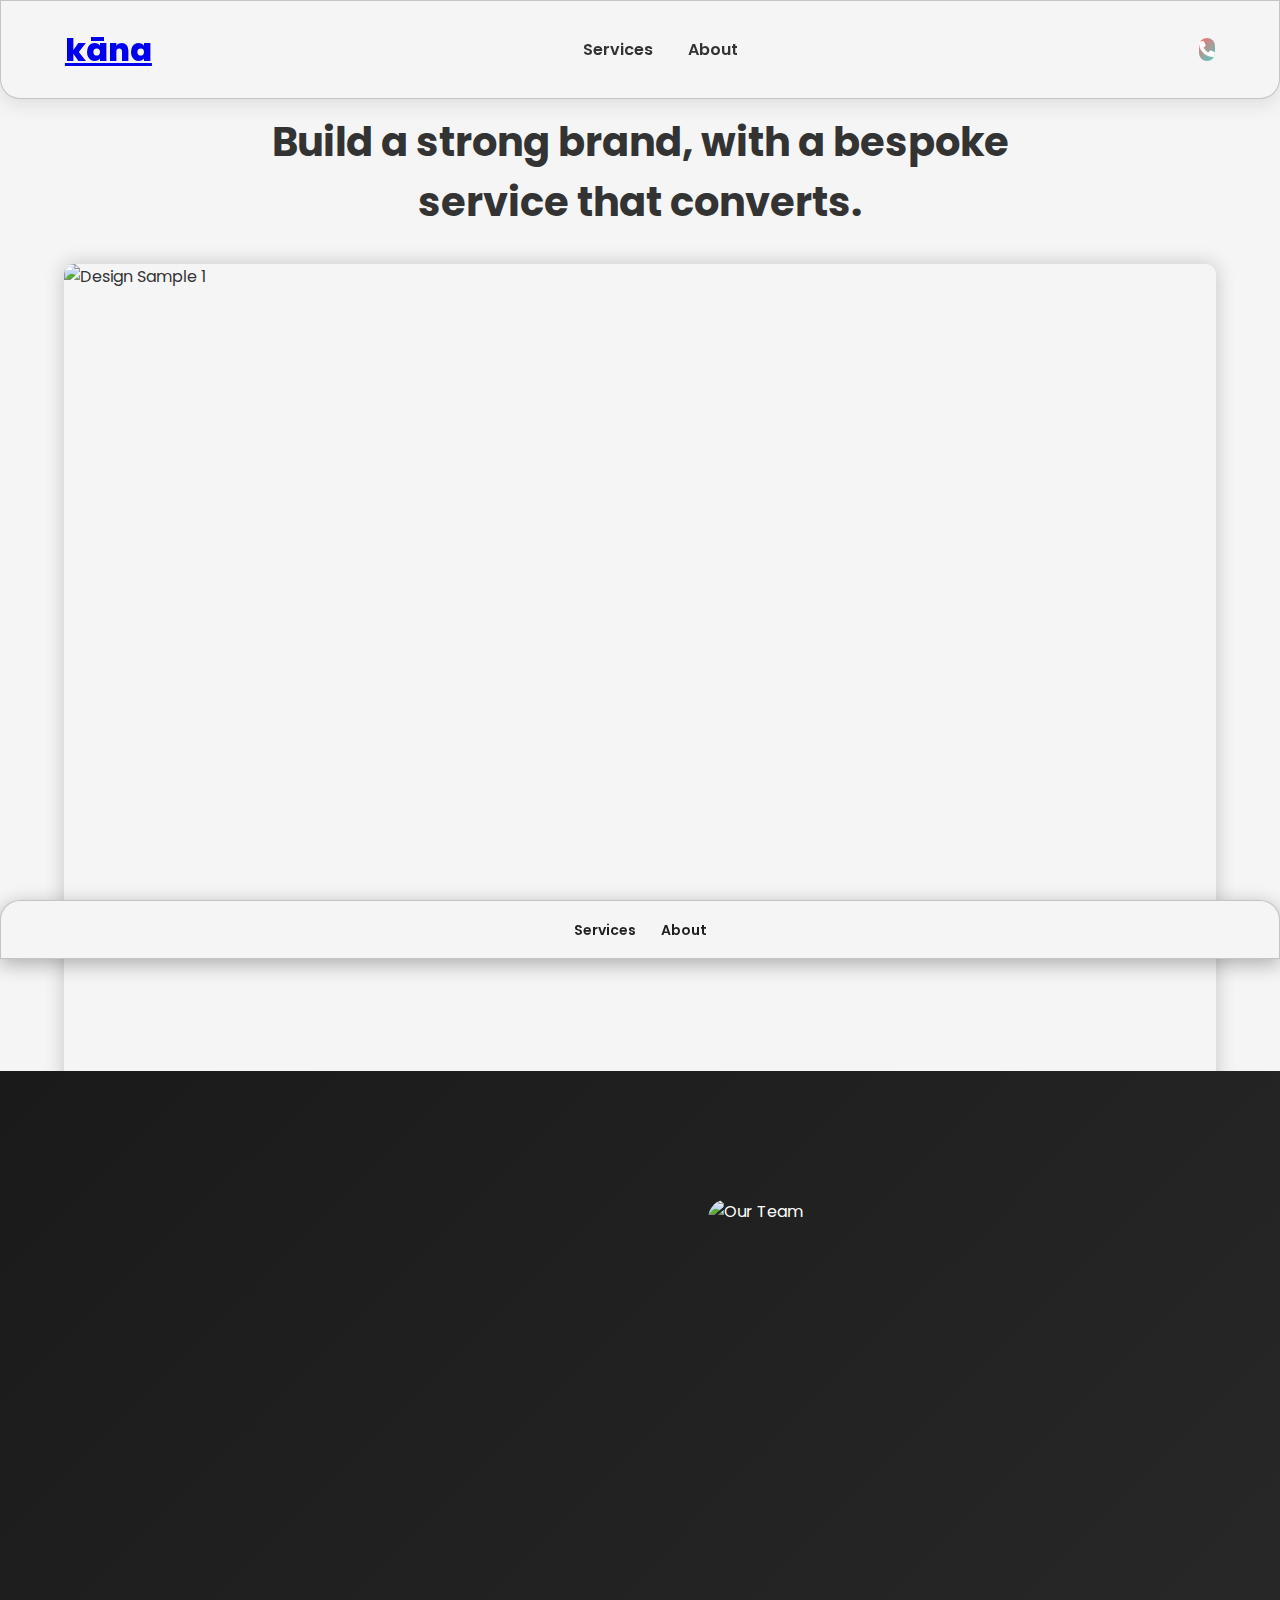
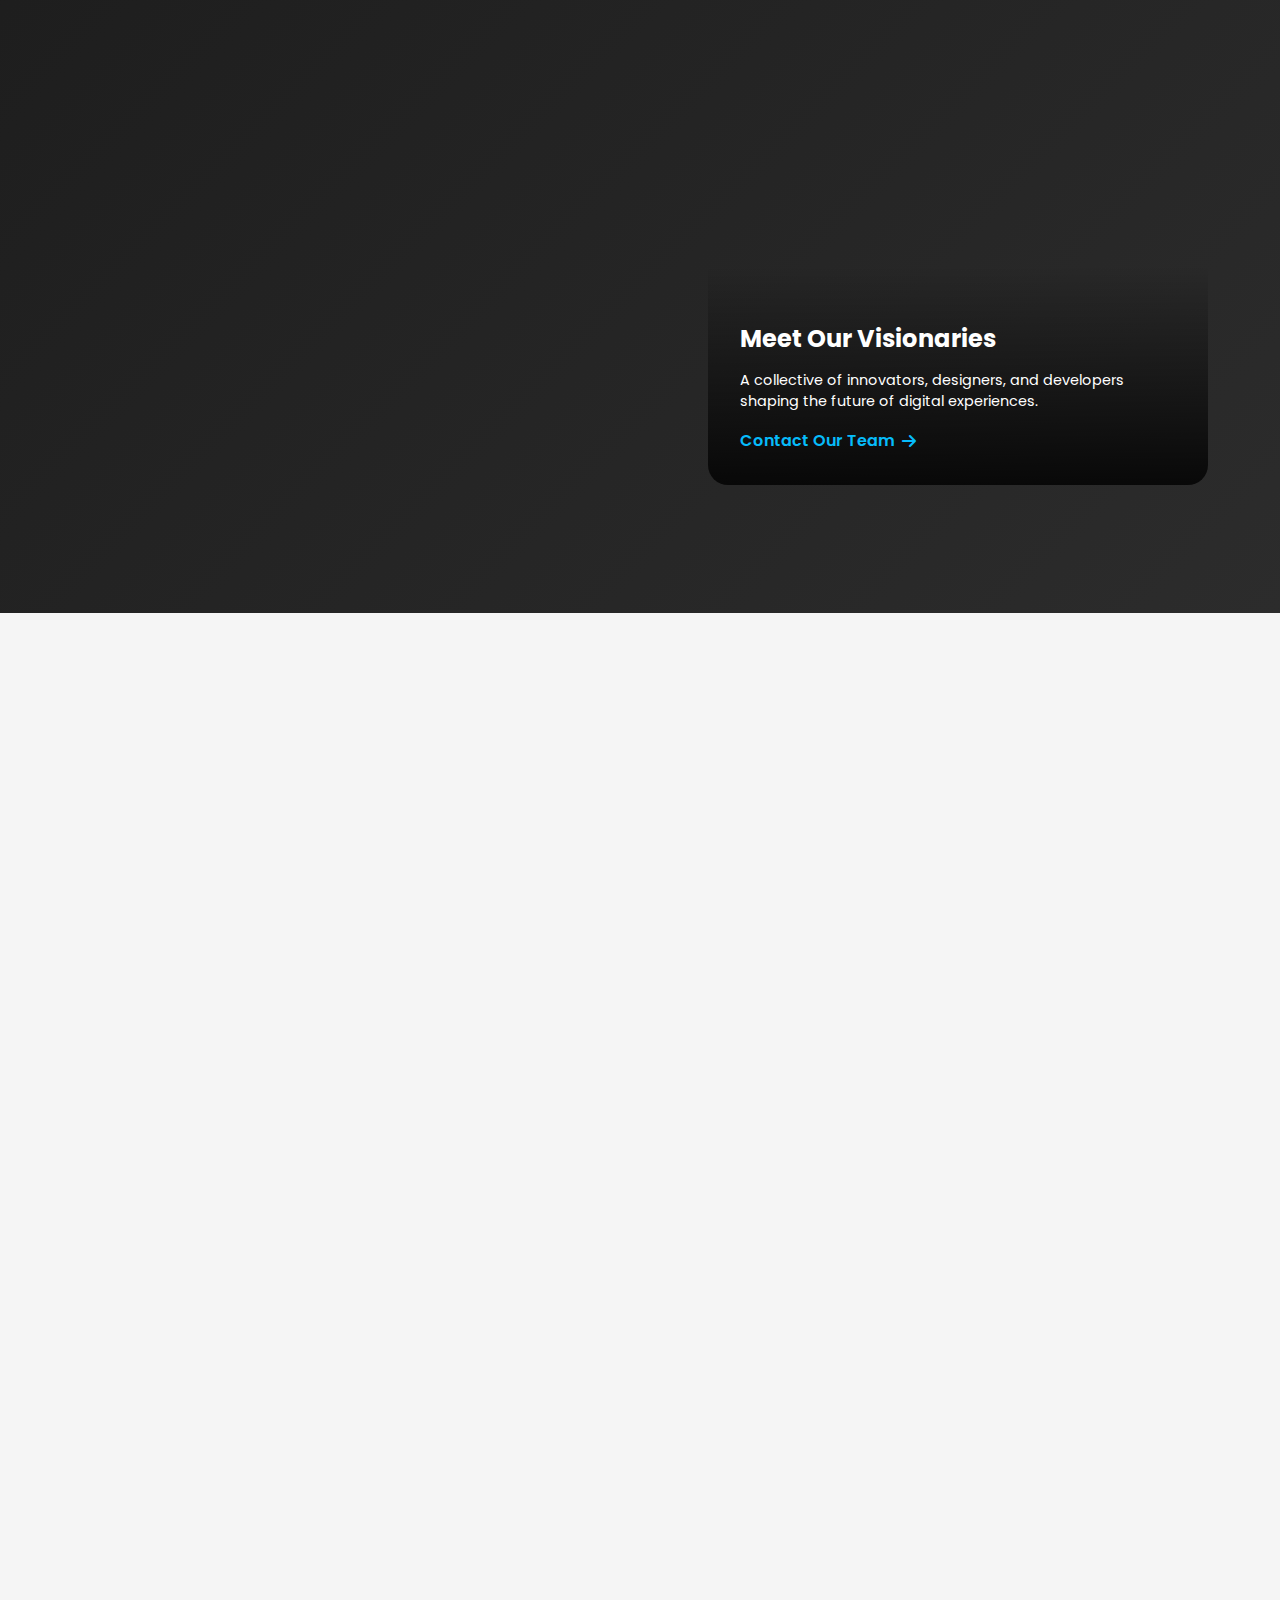
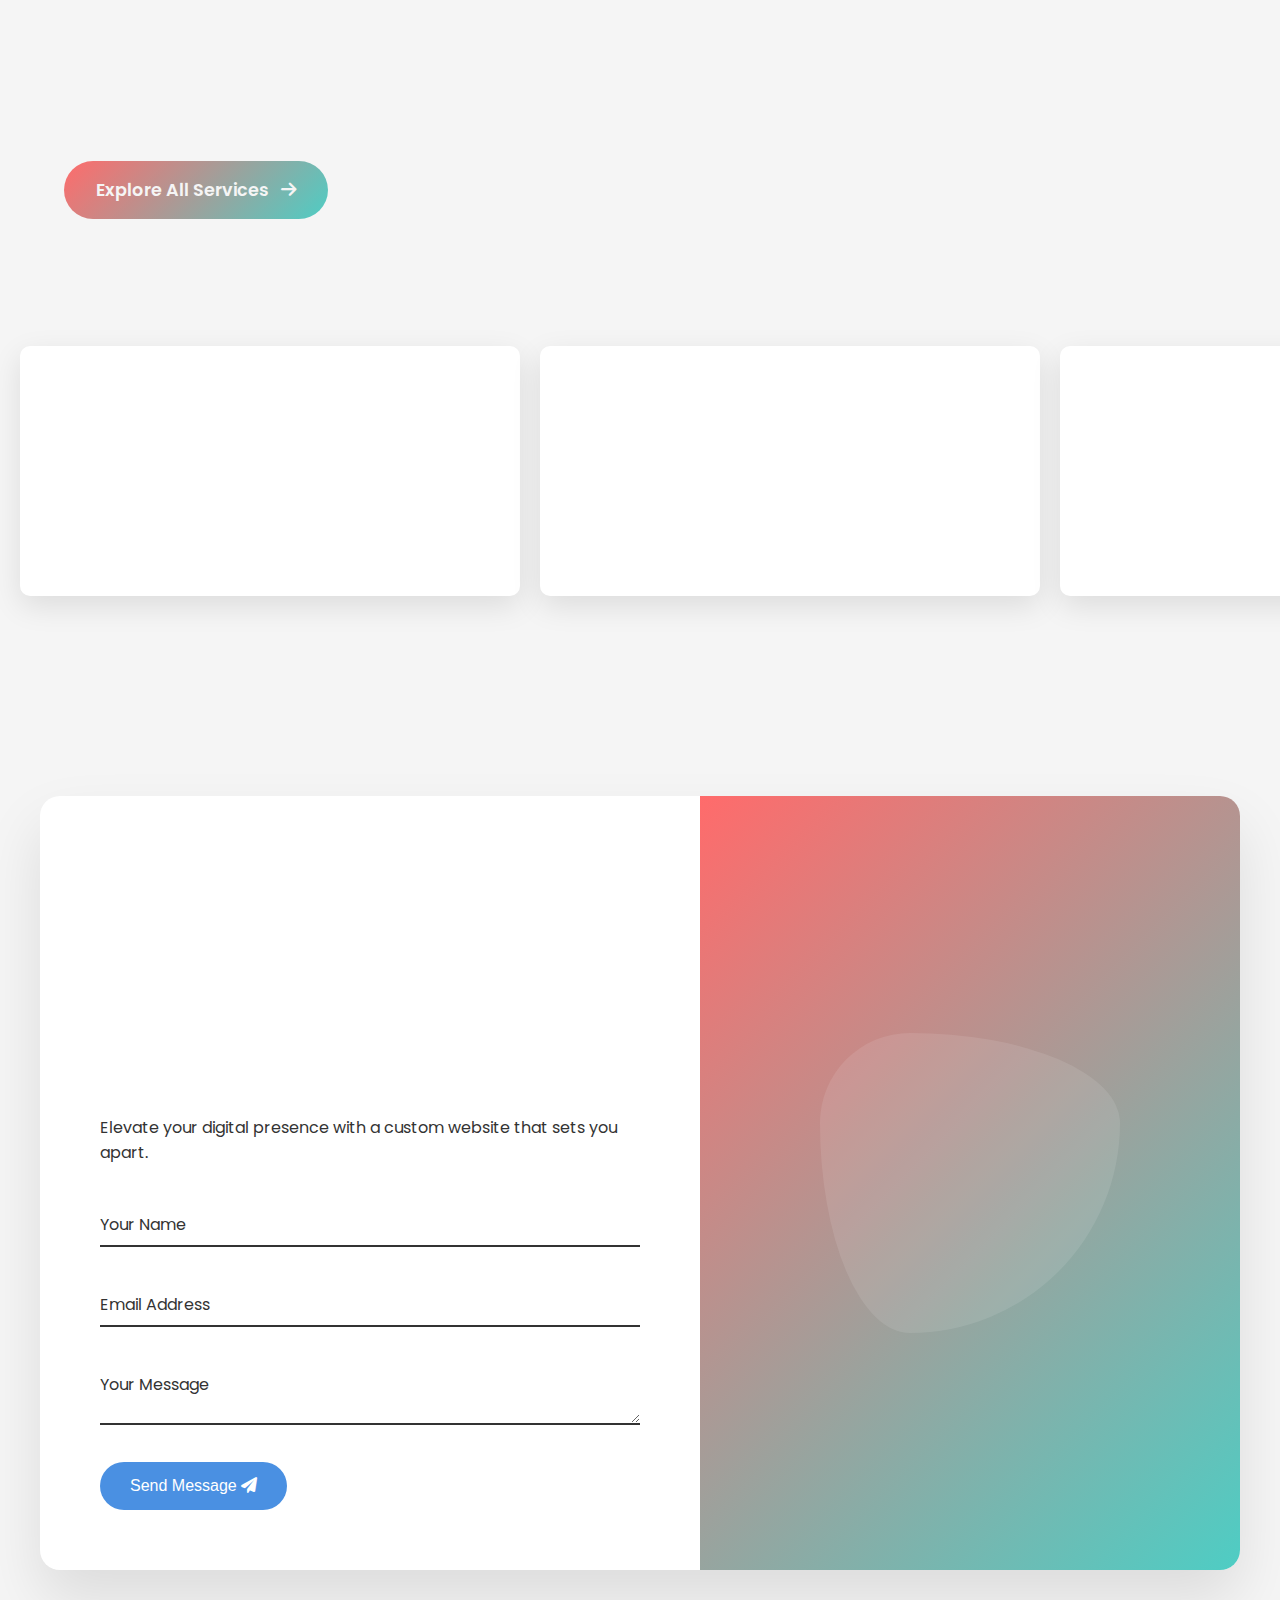
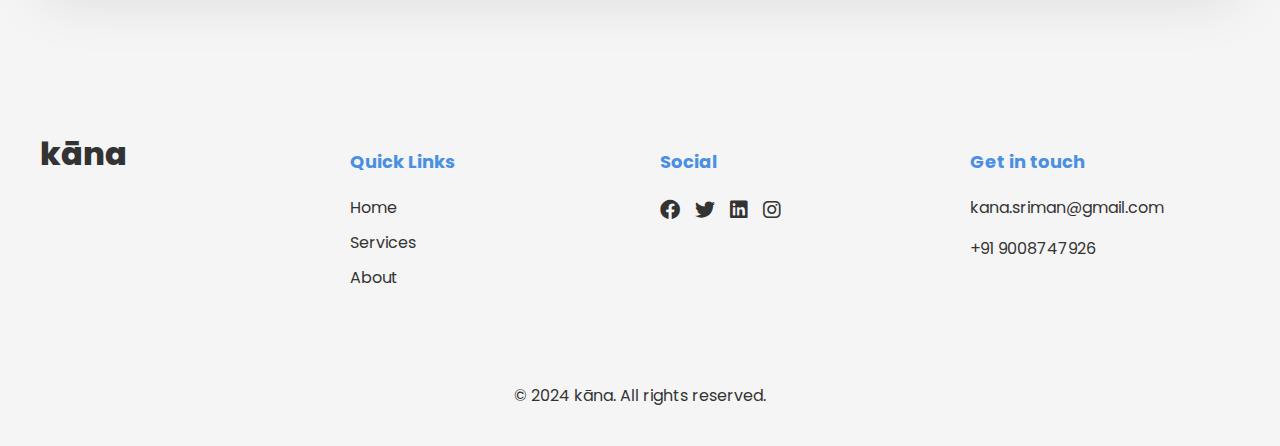
==== kana.html @ 32163d20 "commit-12" ====
<!DOCTYPE html>
<html lang="en">
<head>
    <meta charset="UTF-8">
    <meta name="viewport" content="width=device-width, initial-scale=1.0">
    <title>kāna - Elevate Your Digital Presence</title>
 
    <link rel="stylesheet" href="styles.css">
    <link rel="stylesheet" href="https://cdnjs.cloudflare.com/ajax/libs/font-awesome/6.0.0-beta3/css/all.min.css">
    <script src="https://unpkg.com/scrollreveal"></script>
    <script src="https://cdnjs.cloudflare.com/ajax/libs/gsap/3.9.1/gsap.min.js"></script>
    <script src="https://ajax.googleapis.com/ajax/libs/jquery/3.7.1/jquery.min.js"></script>
    
</head>
<body>
    <div class="mob-menu">
        <ul class="mob-nav-links">
            <li><a href="all-services.html">Services</a></li>
            <li><a href="#about">About</a></li>
        </ul>
    </div>
    <header class="header">
        <nav class="navbar">
            <div class="logo"><a href="kana.html">kāna</a></div>
            
            <ul class="nav-links">
                <li><a href="all-services.html">Services</a></li>
                <li><a href="#about">About</a></li>
            </ul>
            <div class="but-container">  
                <a href="#footer" class="cta">
                    <i class="fas fa-phone"></i>
                </a>
            </div>
            <div class="hamburger-menu">
                <div class="bar"></div>
                <div class="bar"></div>
                <div class="bar"></div>
            </div>
        </nav>
    </header>
    <main class="container">
        <h1>Build a strong brand, with a bespoke service that converts.</h1>
        
        <div class="content-wrapper">
            <div class="left-container">
                <div class="carousel">
                    <img src="images/caro (1).webp" alt="Design Sample 1" class="active">
                    <img src="images/caro (2).webp" alt="Design Sample 2">
                    <img src="images/caro (3).webp" alt="Design Sample 2">
                    <img src="images/caro (4).webp" alt="Design Sample 2">
                </div>
            </div>
        </div>
    </main>
    <section id="about" class="about-section">
        <div class="about-container">
            <div class="about-content">
                <h2 class="section-title">Our Vision</h2>
                <p class="about-description">At kāna, we're not just building products; we're crafting digital experiences that redefine industry standards. Our team of visionaries and tech enthusiasts is dedicated to pushing the boundaries of what's possible in the digital realm.</p>
                <div class="process-container">
                    <div class="process-item" data-step="01">
                        <div class="process-icon">
                            <i class="fas fa-lightbulb"></i>
                        </div>
                        <h3>Ideation</h3>
                        <p>Transforming concepts into groundbreaking digital solutions.</p>
                    </div>
                    <div class="process-item" data-step="02">
                        <div class="process-icon">
                            <i class="fas fa-pencil-ruler"></i>
                        </div>
                        <h3>Design</h3>
                        <p>Crafting intuitive and visually stunning user experiences.</p>
                    </div>
                    <div class="process-item" data-step="03">
                        <div class="process-icon">
                            <i class="fas fa-code"></i>
                        </div>
                        <h3>Development</h3>
                        <p>Building robust and scalable digital platforms.</p>
                    </div>
                    <div class="process-item" data-step="04">
                        <div class="process-icon">
                            <i class="fas fa-rocket"></i>
                        </div>
                        <h3>Launch</h3>
                        <p>Deploying and optimizing for maximum impact.</p>
                    </div>
                </div>
            </div>
            <div class="team-showcase">
                <div class="team-image">
                    <img src="images/team.webp" alt="Our Team">
                </div>
                <div class="team-overlay">
                    <h3>Meet Our Visionaries</h3>
                    <p>A collective of innovators, designers, and developers shaping the future of digital experiences.</p>
                    <a href="#footer" class="team-link">Contact Our Team <i class="fas fa-arrow-right"></i></a>
                </div>
            </div>
        </div>
    </section>
    <section id="services" class="services-section">
        <div class="services-container">
            <h2 class="section-title">Our Expertise</h2>
            <p class="section-description">Elevating digital experiences through innovative solutions</p>
            <div class="services-grid">
                <div class="service-card" data-service="web">
                    <div class="service-content">
                        <div class="service-icon">
                            <i class="fas fa-code"></i>
                        </div>
                        <h3>Web Apps</h3>
                        <p class="service-description">Crafting bespoke websites that captivate and convert.</p>
                    </div>
                    <div class="service-hover">
                        <p>Responsive designs. Modern frameworks. Optimized performance.</p>
                    </div>
                </div>
                <div class="service-card" data-service="mobile">
                    <div class="service-content">
                        <div class="service-icon">
                            <i class="fas fa-mobile-alt"></i>
                        </div>
                        <h3>Mobile Apps</h3>
                        <p class="service-description">Intuitive apps for iOS and Android platforms.</p>
                    </div>
                    <div class="service-hover">
                        <p>Native and cross-platform solutions. Seamless UX. High performance.</p>
                    </div>
                </div>
                <div class="service-card" data-service="uiux">
                    <div class="service-content">
                        <div class="service-icon">
                            <i class="fas fa-paint-brush"></i>
                        </div>
                        <h3>UI/UX Design</h3>
                        <p class="service-description">Creating engaging and user-centric designs.</p>
                    </div>
                    <div class="service-hover">
                        <p>User research. Wireframing. Prototyping. Usability testing.</p>
                    </div>
                </div>
                <div class="service-card" data-service="seo">
                    <div class="service-content">
                        <div class="service-icon">
                            <i class="fas fa-search"></i>
                        </div>
                        <h3>SEO Optimization</h3>
                        <p class="service-description">Boosting visibility, networking and organic traffic.</p>
                    </div>
                    <div class="service-hover">
                        <p>Keyword research. On-page SEO. Link building. Analytics.</p>
                    </div>
                </div>
                <div class="service-card" data-service="chatbot">
                    <div class="service-content">
                        <div class="service-icon">
                            <i class="fas fa-robot"></i>
                        </div>
                        <h3>AI Chatbots</h3>
                        <p class="service-description">Enhance customer engagement with intelligent chatbots.</p>
                    </div>
                    <div class="service-hover">
                        <p>24/7 support. Personalized interactions. Seamless integration.</p>
                    </div>
                </div>
                <div class="service-card" data-service="saas">
                    <div class="service-content">
                        <div class="service-icon">
                            <i class="fas fa-cloud"></i>
                        </div>
                        <h3>Comprehensive SaaS</h3>
                        <p class="service-description">Streamline operations with our all-in-one SaaS platform.</p>
                    </div>
                    <div class="service-hover">
                        <p>Scalable infrastructure. Real-time analytics. Seamless integrations.</p>
                    </div>
                </div>
            </div>
            <a href="all-services.html" class="view-all-button">
                Explore All Services
                <span class="button-icon"><i class="fas fa-arrow-right"></i></span>
            </a>
        </div>
    </section>
    <section id="testimonials" class="testimonials-section">
        <div class="testimonial-carousel">
            <div class="testimonial-item" style="background-image: url(images/1.webp);">
            
            </div>
            <div class="testimonial-item" style="background-image: url(images/2.webp);">
                
            </div>
            <div class="testimonial-item" style="background-image: url(images/3.webp);">
                
            </div>
            <div class="testimonial-item" style="background-image: url(images/4.webp);">
                
            </div>
            <div class="testimonial-item" style="background-image: url(images/5.webp);">
                
            </div>
            <div class="testimonial-item" style="background-image: url(images/6.webp);">
                
            </div>
            <!-- Add more testimonial items as needed -->
        </div>
    </section>
    <section id="contact" class="contact-section">
        <div class="contact-container">
            <div class="contact-content">
                <h2 class="section-title">Let's Collaborate</h2>
                <p>Elevate your digital presence with a custom website that sets you apart.</p>
                <form action="https://formspree.io/f/xanwbkba" id="contactForm" class="contact-form" method="post">
                    <div class="form-group">
                        <input type="text" id="name" required>
                        <label for="name">Your Name</label>
                    </div>
                    <div class="form-group">
                        <input type="email" id="email" required>
                        <label for="email">Email Address</label>
                    </div>
                    <div class="form-group">
                        <textarea id="message" required></textarea>
                        <label for="message">Your Message</label>
                    </div>
                    <button type="submit" class="submit-btn">
                        <span>Send Message</span>
                        <i class="fas fa-paper-plane"></i>
                    </button>
                </form>
            </div>
            <div class="contact-visual">
                <div class="geometric-shape"></div>
            </div>
        </div>
    </section>

    <footer id="footer" class="footer">
        <div class="footer-container">
            <div class="footer-logo">
                <div class="logo">kāna</div>
            </div>
            <div class="footer-links">
                <h3>Quick Links</h3>
                <ul>
                    <li><a href="#home">Home</a></li>
                    <li><a href="all-services.html">Services</a></li>
                    <li><a href="#about">About</a></li>
                </ul>
            </div>
            <div class="footer-social">
                <h3>Social</h3>
                <div class="social-icons">
                    <a href="#"><i class="fab fa-facebook"></i></a>
                    <a href="#"><i class="fab fa-twitter"></i></a>
                    <a href="#"><i class="fab fa-linkedin"></i></a>
                    <a href="#"><i class="fab fa-instagram"></i></a>
                </div>
            </div>
            <div class="footer-newsletter">
                <h3>Get in touch</h3>
                <p>kana.sriman@gmail.com</p>
                <p>+91 9008747926</p>
            </div>
        </div>
        <div class="footer-bottom">
            <p>&copy; 2024 kāna. All rights reserved.</p>
        </div>
    </footer>

    <div id="but-mob-container">  
        <button onclick="window.location='#footer'" class="cta">
            <i class="fas fa-phone"></i>
        </button>
    </div>
    <button id="goToTop" class="go-to-top"><i class="fas fa-arrow-up"></i></button>
    <script src="https://unpkg.com/scrollreveal"></script>
    <!-- GSAP library -->
    <script src="https://cdnjs.cloudflare.com/ajax/libs/gsap/3.6.1/gsap.min.js"></script>
    <script src="https://cdnjs.cloudflare.com/ajax/libs/gsap/3.9.1/gsap.min.js"></script>
<script src="https://cdnjs.cloudflare.com/ajax/libs/gsap/3.9.1/ScrollTrigger.min.js"></script>

    <script src="script1.js"></script>
    <script type="module" src="firebase.js"></script>

    </body>
---- styles.css ----
@import url('https://fonts.googleapis.com/css2?family=Poppins:wght@300;400;600&display=swap');



* {
    box-sizing: border-box;
}

:root {
    --bg-color: #f5f5f5;
    --text-color: #333;
    --primary-color: #4a90e2;
    --secondary-color: rgb(243, 156, 18);
    --card-bg: #ffffff;
    --card-hover: rgba(74, 144, 226, 0.1);
    --icon-color: #4a90e2;
}

body {
    font-family: 'Poppins', sans-serif;
    background-color: var(--bg-color);
    color: var(--text-color);
    margin: 0;
    padding: 0;
    overflow-x: hidden;
    cursor: default;
    transition: background-color 0.3s ease, color 0.3s ease;
}

header {
    border-bottom-left-radius: 20px;
    border-bottom-right-radius: 20px;
    border: 1px solid rgba(0, 0, 0, 0.2);
    width: 100%;
    position: fixed;
    top: 0;
    z-index: 1000;
    transition: background 0.3s ease;
    display: flex;
    justify-content: space-between;
    background-color: var(--bg-color);
    box-shadow: 0 5px 20px rgba(0, 0, 0, 0.1);
}

.nav-head {
    padding: 0;
}

.header.scrolled {
    background: var(--bg-color);
    box-shadow: 0 5px 20px rgba(0, 0, 0, 0.1);
}

.header.scrolled .navbar {
    padding: 10px 5%;
}

.navbar {
    width: 100%;
    display: flex;
    justify-content: space-between;
    align-items: center;
    padding: 20px 5%;
    transition: padding 0.3s ease;
}

.logo {
    width: 30%;
    font-family: Poppins;
    font-size: 2rem;
    font-weight: 800;
}

nav ul {
    width: 30%;
    display: flex;
    justify-content: center;
    align-items: center;
    gap: 35px;
    list-style: none;
}


nav ul li a {
    text-decoration: none;
    color: var(--text-color);
    transition: color 0.3s ease;
    position: relative;
    font-weight: 600;
}

nav ul li a::after {
    content: '';
    position: absolute;
    bottom: -5px;
    left: 0;
    width: 0;
    height: 2px;
    background-color: var(--primary-color);
    transition: width 0.3s ease;
}

nav ul li a:hover::after {
    width: 100%;
}

/* ham-burger */
.hamburger-menu {
    display: none;
    flex-direction: column;
    gap: 6px;
}

.hamburger-menu .bar {
    border-radius: 50px;
    background-color: black;
    height: 2px;
    width: 24px;
    transition: all ease 0.3s;
}

.hamburger-menu.active .bar:nth-child(1) {
    transform: translateY(8px) rotate(45deg);
}

.hamburger-menu.active .bar:nth-child(2) {
    opacity: 0;
}

.hamburger-menu.active .bar:nth-child(3) {
    transform: translateY(-8px) rotate(-45deg);
}


#but-mob-container {
    display: none;
    position: fixed;
    bottom: 35px;
    left: 30px;
    z-index: 999;
}

.mob-menu {
    border-top-left-radius: 20px;
    border-top-right-radius: 20px;
    border: 1px solid rgba(0, 0, 0, 0.2);
    background-color: #f5f5f5;
    box-shadow: 0 5px 20px rgba(0, 0, 0, 0.3);
    position: fixed;
    bottom: 0;
    left: 0;
    padding: 0 5%;
    transition: all ease 0.4s;
    z-index: 998;
    transform: translateY(100%);
    width: 100%;
}

.mob-nav-links {
    list-style: none;
    text-align: center;
    display: flex;
    justify-content: center;
    align-items: center;
    padding-left: 0;
    gap: 25px;
}

.mob-nav-links li a {
    text-decoration: none;
    color: rgb(31, 31, 31);
    font-weight: 600;
    font-size: 14px;
}

.mob-nav-show {
    transform: translateY(0);
}

/* CTA */

.but-container {
    width: 30%;
    text-align: right;
    
}
  
.cta {
    position: relative;
    width: 42px;
    height: 42px;
    border-radius: 50px;
    background: linear-gradient(135deg, #ff6b6b, #4ecdc4);
    border: 1px black;
    color: #fff;
    transition: width 0.7s;
}
.cta:hover {
    width: 150px;
    transition: width 0.7s;
}
  
.cta .fa-phone {
    /* transform: rotate(90deg); */
    opacity: 1;
    transition: opacity 0.5s
}
  
.cta:hover .fa-phone {
    opacity: 0;
    transition: opacity 0.5s
}
  
.button-text {
    position: absolute;
    left: 0;
    opacity: 0;
    transition: opacity .5s;
    width: 100%;
    font-size: 1rem;
    font-weight: 600;
}
  
.cta:hover .button-text {
    opacity: 1;
    transition: opacity 0.5s
}

.container {
    flex: 1;
    display: flex;
    flex-direction: column;
    padding: 2rem 5%;
}

h1 {
    font-size: 2.5rem;
    text-align: center;
    color: #333;
    max-width: 800px;
    margin: 80px auto 2rem;
}

.content-wrapper {
    display: flex;
    gap: 2rem;
    height: calc(100vh - 125px);
    min-height: 500px;
}

.left-container {
    height: 100vh;
    flex: 1;
    display: flex;
    flex-direction: column;
}

.carousel {
    flex: 1;
    position: relative;
    overflow: hidden;
    border-radius: 10px;
    box-shadow: 0 0 20px rgba(0,0,0,0.2);
}

.carousel img {
    position: absolute;
    top: 0;
    left: 0;
    width: 100%;
    height: 100%;
    object-fit: cover;
    opacity: 0;
    transition: opacity 0.5s ease-in-out;
}

.carousel img.active {
    opacity: 1;
}


/* Styling for about-section */
.about-section {
    background: linear-gradient(135deg, #1a1a1a 0%, #2c2c2c 100%);
    color: #fff;
    padding: 8rem 0;
    position: relative;
    overflow: hidden;
    cursor: default;
}

.about-container {
    max-width: 1200px;
    margin: 0 auto;
    padding: 0 2rem;
    display: flex;
    gap: 4rem;
}

.about-content {
    flex: 1;
}

.section-title {
    font-size: 4rem;
    text-align: center;
    margin-bottom: 1rem;
    background: linear-gradient(135deg, #ff6b6b, #4ecdc4);
    background-clip: text;
    -webkit-text-fill-color: transparent;
    opacity: 0;
    transform: translateY(-20px);
    animation: fadeInDown 1s ease-out forwards;
}

.about-description {
    font-size: 1.1rem;
    line-height: 1.8;
    margin-bottom: 3rem;
    color: #b3b3b3;
    opacity: 0;
    transform: translateY(-20px);
    animation: fadeInDown 1s ease-out 0.2s forwards;
}

.process-container {
    display: grid;
    grid-template-columns: repeat(2, 1fr);
    gap: 2rem;
}

.process-item {
    background: rgba(255, 255, 255, 0.05);
    border-radius: 20px;
    padding: 2rem;
    transition: all 0.5s cubic-bezier(0.23, 1, 0.32, 1);
    position: relative;
    overflow: hidden;
    opacity: 0;
    transform: translateY(20px);
    animation: fadeInUp 1s ease-out forwards;
}

.process-item::before {
    content: attr(data-step);
    position: absolute;
    top: 10px;
    right: 10px;
    font-size: 4rem;
    font-weight: 700;
    color: rgba(255, 255, 255, 0.1);
    transition: all 0.5s ease;
}

.process-item:hover::before {
    transform: scale(1.2);
    color: rgba(255, 255, 255, 0.2);
}

.process-icon {
    font-size: 2.5rem;
    margin-bottom: 1rem;
    background: linear-gradient(135deg, #06bcfb 0%, #4884ee 74%);
    background-clip: text;
    -webkit-text-fill-color: transparent;
}

.process-item h3 {
    font-size: 1.3rem;
    margin-bottom: 0.5rem;
    color: #fff;
}

.process-item p {
    font-size: 0.9rem;
    color: #b3b3b3;
}

.team-showcase {
    display: flex;
    flex-direction: column;
    justify-content: space-between;
    max-width: 500px;
}

.team-image {
    width: 100%;
    height: 100%;
    border-radius: 20px;
    overflow: hidden;
}

.team-image img {
    width: 100%;
    height: 100%;
    object-fit: cover;
    transition: transform 0.5s ease;
}

.team-overlay {
    border-radius: 0 0 20px 20px;
    background: linear-gradient(to top, rgba(0,0,0,0.8) 0%, rgba(0,0,0,0) 100%);
    padding: 2rem;
    transition: transform 0.5s ease;
}

.team-showcase:hover .team-overlay {
    transform: translateY(-99%);
    background: linear-gradient(to top, rgba(0,0,0,0.8) 0%, rgba(0,0,0,0.8) 100%);
}

.team-showcase:hover .team-image img {
    transform: scale(1.1);
}

.team-overlay h3 {
    font-size: 1.5rem;
    margin-bottom: 0.5rem;
}

.team-overlay p {
    font-size: 0.9rem;
    margin-bottom: 1rem;
}

.team-link {
    display: inline-flex;
    align-items: center;
    color: #06bcfb;
    text-decoration: none;
    font-weight: 600;
    transition: color 0.3s ease;
}

.team-link:hover {
    color: #4884ee;
}

.team-link i {
    margin-left: 0.5rem;
    transition: transform 0.3s ease;
}

.team-link:hover i {
    transform: translateX(5px);
}

@keyframes fadeInDown {
    to {
        opacity: 1;
        transform: translateY(0);
    }
}

@keyframes fadeInUp {
    to {
        opacity: 1;
        transform: translateY(0);
    }
}

@media (max-width: 992px) {
    .about-container {
        flex-direction: column;
    }

    .process-container {
        grid-template-columns: 1fr;
    }

    .team-showcase {
        max-width: 100%;
    }
}

.fa-house {
    font-size: 1.2rem;
}

.services-section {
    padding: 100px 5% 50px 5%;
    position: relative;
    overflow: hidden;
    cursor: default;
}

.services-container {
    position: relative;
    z-index: 2;
}

.section-description {
    font-size: 1.2rem;
    text-align: center;
    color: var(--text-color);
    margin-bottom: 4rem;
    opacity: 0;
    transform: translateY(-20px);
    animation: fadeInDown 1s ease-out 0.2s forwards;
}

.services-grid {
    display: grid;
    grid-template-columns: repeat(auto-fit, minmax(280px, 1fr));
    gap: 2.5rem;
}

.service-card {
    background: var(--card-bg);
    border-radius: 20px;
    padding: 2.5rem;
    transition: all 0.5s cubic-bezier(0.23, 1, 0.32, 1);
    position: relative;
    overflow: hidden;
    box-shadow: 0 15px 35px rgba(0, 0, 0, 0.1);
    opacity: 0;
    transform: translateY(20px);
    animation: fadeInUp 1s ease-out forwards;
}

.service-card::before {
    content: '';
    position: absolute;
    top: -100%;
    left: 0;
    width: 100%;
    height: 100%;
    background: var(--card-hover);
    transition: all 0.5s ease;
    z-index: 0;
    opacity: 0;
}

.service-card:hover::before {
    top: 0;
    opacity: 1;
}

.service-card:hover {
    transform: translateY(-10px) scale(1.03);
    box-shadow: 0 25px 50px rgba(0, 0, 0, 0.15);
}

.service-icon {
    font-size: 3rem;
    margin-bottom: 1.5rem;
    color: var(--icon-color);
    transition: all 0.3s ease;
}

.service-card:hover .service-icon {
    transform: scale(1.1) rotate(5deg);
}

.service-card h3 {
    font-size: 1.8rem;
    margin-bottom: 1rem;
    color: var(--text-color);
    transition: all 0.3s ease;
}

.service-description {
    font-size: 1rem;
    color: var(--text-color);
    transition: all 0.3s ease;
}

.service-hover {
    position: absolute;
    bottom: -10%;
    left: 0;
    right: 0;
    padding: 2rem;
    background: #333;
    color: #fff;
    transform: translateY(100%);
    transition: transform 0.5s ease;
}

.service-card:hover .service-hover {
    transform: translateY(0);
}


.view-all-button {
    display: inline-block;
    margin-top: 4rem;
    padding: 1rem 2rem;
    background: linear-gradient(135deg, #ff6b6b, #4ecdc4);
    color: var(--bg-color);
    text-decoration: none;
    border-radius: 50px;
    font-weight: 600;
    font-size: 1.1rem;
    transition: all 0.3s ease;
    position: relative;
    overflow: hidden;
    z-index: 1;
}

.view-all-button::before {
    content: '';
    position: absolute;
    top: 0;
    left: 0;
    width: 100%;
    height: 100%;
    background: linear-gradient(135deg, #4ecdc4, #ff6b6b);    z-index: -1;
    transition: opacity 0.3s ease;
    opacity: 0;
}

.view-all-button:hover::before {
    opacity: 1;
}

.button-icon {
    margin-left: 0.5rem;
    transition: transform 0.3s ease;
}

.view-all-button:hover .button-icon {
    transform: translateX(5px);
}

@keyframes fadeInDown {
    to {
        opacity: 1;
        transform: translateY(0);
    }
}

@keyframes fadeInUp {
    to {
        opacity: 1;
        transform: translateY(0);
    }
}

.contact-section {
    padding: 100px 0;
    background-color: var(--bg-color);
}

.contact-container {
    max-width: 1200px;
    margin: 0 auto;
    display: flex;
    background: var(--card-bg);
    border-radius: 20px;
    overflow: hidden;
    box-shadow: 0 30px 60px rgba(0, 0, 0, 0.1);
}

.contact-content {
    flex: 1;
    padding: 60px;
}

.contact-content > p {
    padding-bottom: 1rem;
}

.contact-form {
    display: flex;
    flex-direction: column;
    gap: 30px;
}

.form-group {
    position: relative;
}

.form-group input,
.form-group textarea {
    width: 100%;
    padding: 15px 0;
    font-size: 16px;
    color: var(--text-color);
    border: none;
    border-bottom: 2px solid var(--text-color);
    outline: none;
    background: transparent;
    transition: border-color 0.3s;
}

.form-group label {
    position: absolute;
    top: 15px;
    left: 0;
    font-size: 16px;
    color: var(--text-color);
    pointer-events: none;
    transition: 0.3s ease all;
}

.form-group input:focus ~ label,
.form-group input:valid ~ label,
.form-group textarea:focus ~ label,
.form-group textarea:valid ~ label {
    top: -20px;
    font-size: 14px;
    color: var(--primary-color);
}

.submit-btn {
    align-self: flex-start;
    padding: 15px 30px;
    background: var(--primary-color);
    color: #fff;
    border: none;
    border-radius: 50px;
    font-size: 16px;
    cursor: pointer;
    transition: all 0.3s ease;
}

.submit-btn:hover {
    background: linear-gradient(135deg, #ff6b6b, #4ecdc4);
    transform: translateY(-3px);
    box-shadow: 0 10px 20px rgba(0, 0, 0, 0.1);
}

.contact-visual {
    flex: 1;
    background: linear-gradient(135deg, #ff6b6b, #4ecdc4);
    display: flex;
    align-items: center;
    justify-content: center;
}

.geometric-shape {
    width: 300px;
    height: 300px;
    background: rgba(255, 255, 255, 0.1);
    border-radius: 30% 70% 70% 30% / 30% 30% 70% 70%;
    animation: morph 8s ease-in-out infinite;
}

@keyframes morph {
    0% { border-radius: 30% 70% 70% 30% / 30% 30% 70% 70%; }
    50% { border-radius: 70% 30% 30% 70% / 70% 70% 30% 30%; }
    100% { border-radius: 30% 70% 70% 30% / 30% 30% 70% 70%; }
}

.footer {
    width: 100%;
    background-color: var(--bg-color);
    color: var(--text-color);
    padding: 60px 0 20px;
}

.footer-container {
    max-width: 1200px;
    margin: 0 auto;
    display: grid;
    grid-template-columns: repeat(4, 1fr);
    gap: 40px;
}

.footer h3 {
    font-size: 18px;
    margin-bottom: 20px;
    color: var(--primary-color);
}

.footer-links ul {
    list-style: none;
    padding: 0;
}

.footer-links li {
    margin-bottom: 10px;
}

.footer-links a {
    color: var(--text-color);
    text-decoration: none;
    transition: color 0.3s ease;
}

.footer-links a:hover {
    color: var(--primary-color);
}

.social-icons {
    display: flex;
    gap: 15px;
}

.social-icons a {
    color: var(--text-color);
    font-size: 20px;
    transition: color 0.3s ease;
}

.social-icons a:hover {
    color: var(--primary-color);
}

.footer-newsletter form {
    display: flex;
}

.footer-newsletter input {
    flex: 1;
    padding: 10px;
    border: none;
    border-radius: 5px 0 0 5px;
}

.footer-newsletter button {
    padding: 10px 20px;
    background: var(--primary-color);
    color: #fff;
    border: none;
    border-radius: 0 5px 5px 0;
    cursor: pointer;
    transition: background 0.3s ease;
}

.footer-newsletter button:hover {
    background: var(--secondary-color);
}

.footer-bottom {
    text-align: center;
    margin-top: 40px;
    padding-top: 20px;
    border-top: 1px solid rgba(255, 255, 255, 0.1);
}
.testimonials-section {
    padding: 50px 0;
    background-color: var(--bg-color);
}


.testimonial-carousel::-webkit-scrollbar {
	background-color: #F5F5F5;
    height: 7px;
}

.testimonial-carousel::-webkit-scrollbar-thumb {
    width: 5px !important;
    border-radius: 10px;
	-webkit-box-shadow: inset 0 0 6px rgba(0,0,0,.3);
	background-color: #555;
}

.testimonial-carousel::-webkit-scrollbar-thumb:hover {
	background-color: #333;
}

.testimonial-carousel {
    display: flex;
    gap: 20px;
    padding: 20px 20px 50px 20px;
    overflow-x: scroll;
}

.testimonial-item {
    background-position: center !important;
    background-size: cover !important;
    background-repeat: no-repeat !important;
    height: 250px;
    flex: 0 0 500px;
    padding: 30px;
    background: var(--card-bg);
    border-radius: 10px;
    box-shadow: 0 10px 30px rgba(0, 0, 0, 0.1);
}

.go-to-top {
    position: fixed;
    bottom: 35px;
    right: 30px;
    width: 42px;
    height: 42px;
    background: var(--primary-color);
    color: #fff;
    border: none;
    border-radius: 50%;
    cursor: pointer;
    display: none;
    align-items: center;
    justify-content: center;
    font-size: 20px;
    z-index: 999;
    transition: background 0.3s ease, transform 0.3s ease;
}

.go-to-top:hover {
    background: var(--secondary-color);
    transform: translateY(-5px);
}
@keyframes scroll {
    0% { transform: translateX(0); }
    100% { transform: translateX(-100%); }
}


/* Services */

.all-services-page {
    flex: 1;
    display: flex;
    flex-direction: column;
}

.service-links {
    justify-content: center;
    align-items: center;
}



#container-services-all h1 {
    font-size: 4rem;
    font-weight: 600;
    background: linear-gradient(135deg, #ff6b6b, #4ecdc4);
    background-clip: text;
    -webkit-text-fill-color: transparent;
    animation: fadeInDown 1s ease-out;
}

.services-container {
    color: #f5f5f5;
    background-color: #f5f5f5;
}

.services-container-1 {
    display: flex;
    justify-content: space-between;
    padding: 100px 5% 50px 5%;
    gap: 15px;
}

.services-container-2 {
    display: flex;
    justify-content: space-between;
    padding: 50px 5% 100px 5%;
    gap: 15px;
}

.service-column {
    width: 31%;
    background: linear-gradient(135deg, #1a1a1a, #2a2a2a);
    border-radius: 20px;
    padding: 60px 40px;
    box-shadow: 0 20px 40px rgba(255, 255, 255, 0.6);
    transition: all 0.5s cubic-bezier(0.23, 1, 0.32, 1);
    overflow: hidden;
}

.service-column:hover {
    transform: translateY(-20px) scale(1.03);
    box-shadow: 0 30px 60px rgba(0, 0, 0, 0.6);
}

.service-icon {
    font-size: 3.5rem;
    margin-bottom: 30px;
    background: var(--primary-color);
    background-clip: text;
    -webkit-text-fill-color: transparent;
    transition: all 0.3s ease;
}

.service-column:hover .service-icon {
    transform: scale(1.2) rotate(10deg);
}

.service-column h2 {
    font-size: 2rem;
    margin-bottom: 20px;
    color: #f5f5f5;
}

.service-column p {
    margin-bottom: 30px;
    font-size: 1.1rem;
}

.service-column ul {
    list-style-type: none;
    padding-left: 0;
}

.service-column ul li {
    margin-bottom: 15px;
    padding-left: 30px;
    font-size: 1rem;
}

.service-column ul li::before {
    content: '\f00c';
    font-family: 'Font Awesome 5 Free';
    font-weight: 900;
    color: #4ecdc4;
    padding-right: 10px;
}

.content-new {
    transition: all ease 0.5s;
}

.show_hide_new {
    display: inline-block;
    padding: 0.75rem 1.5rem;
    background: linear-gradient(135deg, #ff6b6b, #4ecdc4);
    color: var(--bg-color);
    text-decoration: none;
    border-radius: 50px;
    font-weight: 600;
    font-size: 1.1rem;
    transition: all 0.3s ease;
    position: relative;
    overflow: hidden;
    z-index: 1;
    cursor: pointer;
}

.show_hide_new::before {
    content: '';
    position: absolute;
    top: 0;
    left: 0;
    width: 100%;
    height: 100%;
    background: linear-gradient(135deg, #4ecdc4, #ff6b6b);    z-index: -1;
    transition: opacity 0.3s ease;
    opacity: 0;
}

.show_hide_new:hover::before {
    opacity: 1;
}


.conclusion-section {
     background: linear-gradient(135deg, #1a1a1a, #2a2a2a);
    padding: 40px 20px;
    text-align: center;
    margin-top: 10px; 
    border-radius: 8px; 
    display: flex;
    flex-direction: column; 
    align-items: center; 
    justify-content: center; 
    text-align: center; 
}

.conclusion-section h2 {
    font-size: 2.2rem;
    background: linear-gradient(135deg, #ff6b6b, #4ecdc4);
    background-clip: text;
    -webkit-text-fill-color: transparent;
    text-decoration: none;
    margin-bottom: 20px;
}
.conclusion-section p {
    font-size: 1.2rem;
    color: #ffffff; /* Medium color for the paragraph text */
    line-height: 1.6;
    margin-bottom: 20px;
    max-width: 800px;
    margin-left: auto;
    margin-right: auto;
}

 .contact-link{
    display: inline-block;
    padding: 0.75rem 1.5rem;
    background: linear-gradient(135deg, #ff6b6b, #4ecdc4);
    color: var(--bg-color);
    text-decoration: none;
    border-radius: 50px;
    font-weight: 600;
    font-size: 1.1rem;
    transition: all 0.3s ease;
    position: relative;
    overflow: hidden;
    z-index: 1;
    cursor: pointer;
}

.contact-link::before {
    content: '';
    position: absolute;
    top: 0;
    left: 0;
    width: 100%;
    height: 100%;
    background: linear-gradient(135deg, #4ecdc4, #ff6b6b);    z-index: -1;
    transition: opacity 0.3s ease;
    opacity: 0;
}

.contact-link:hover::before {
    opacity: 1;
}

/* mobile version */

@media (max-width: 468px) {

    .fa-house {
        font-size: 1rem;
    }
    

    .content-wrapper {
        height: 25vh;
        min-height: 0;
    }

    .container {
    padding: 2rem 5% 4rem 5%;
    }
    
    .left-container {
        height: 100%;
    }


    .container h1 {
        font-size: 2rem;
    }
    .about-section {
    padding: 5rem 0 8rem 0;
    }

    .services-container h2 {
        font-size: 8.5vw;
    }

    .service-column ul li {
        text-align: left;
    }

    .nav-links {
        display: none;
    }

    .hamburger-menu {
        display: flex;
    }

    .contact-section {
        padding-left: 25px;
        padding-right: 25px;
    }

    .contact-content {
        text-align: center;
        padding: 7.5%;
    }

    .contact-form button {
        margin: 0 auto;
    }


    .contact-content > h2 {
        font-size: 10vw;
    }

    .contact-content {
        padding-top: 0;
    }

    .geometric-shape {
        width: 200px;
        height: 200px;
    }
    .contact-visual {
        padding: 35px;
    }

    .footer-container {
        display: flex;
        flex-direction: column;
        justify-content: center;
        align-items: center;
        text-align: center;
    }

    .about-section-title {
        font-size: 3rem;
    }

    .contact-container {
        flex-direction: column-reverse;
    }

    .footer-newsletter form {
        width: 75%;
    }

    .but-container {
        display: none;
    }

    .about-description {
        text-align: center;
    }

    .hero-section {
        height: 45vh;
        margin-top: 8.5%;
    }

    .elevate h1 {
        font-size: 15vw;
    }

    .services-container {
        text-align: center;
    }

    .service-links {
        display: flex;
    }

    .services-container, .services-container-1, .services-container-2 {
        flex-direction: column;
    }

    .service-column {
        width: 100%;
    }

    .testimonial-item {
        height: 175px;
        flex: 0 0 300px;
    }

    .testimonial-carousel::-webkit-scrollbar {
        display: none;
    }

    .testimonial-carousel {
        padding: 20px 20px;
    }

    #container-services-all {
        padding: 3rem 5% 0;
    }

    #container-services-all h1 {
        margin: 4rem auto 1rem;
        font-size: 8vw;
    }
}
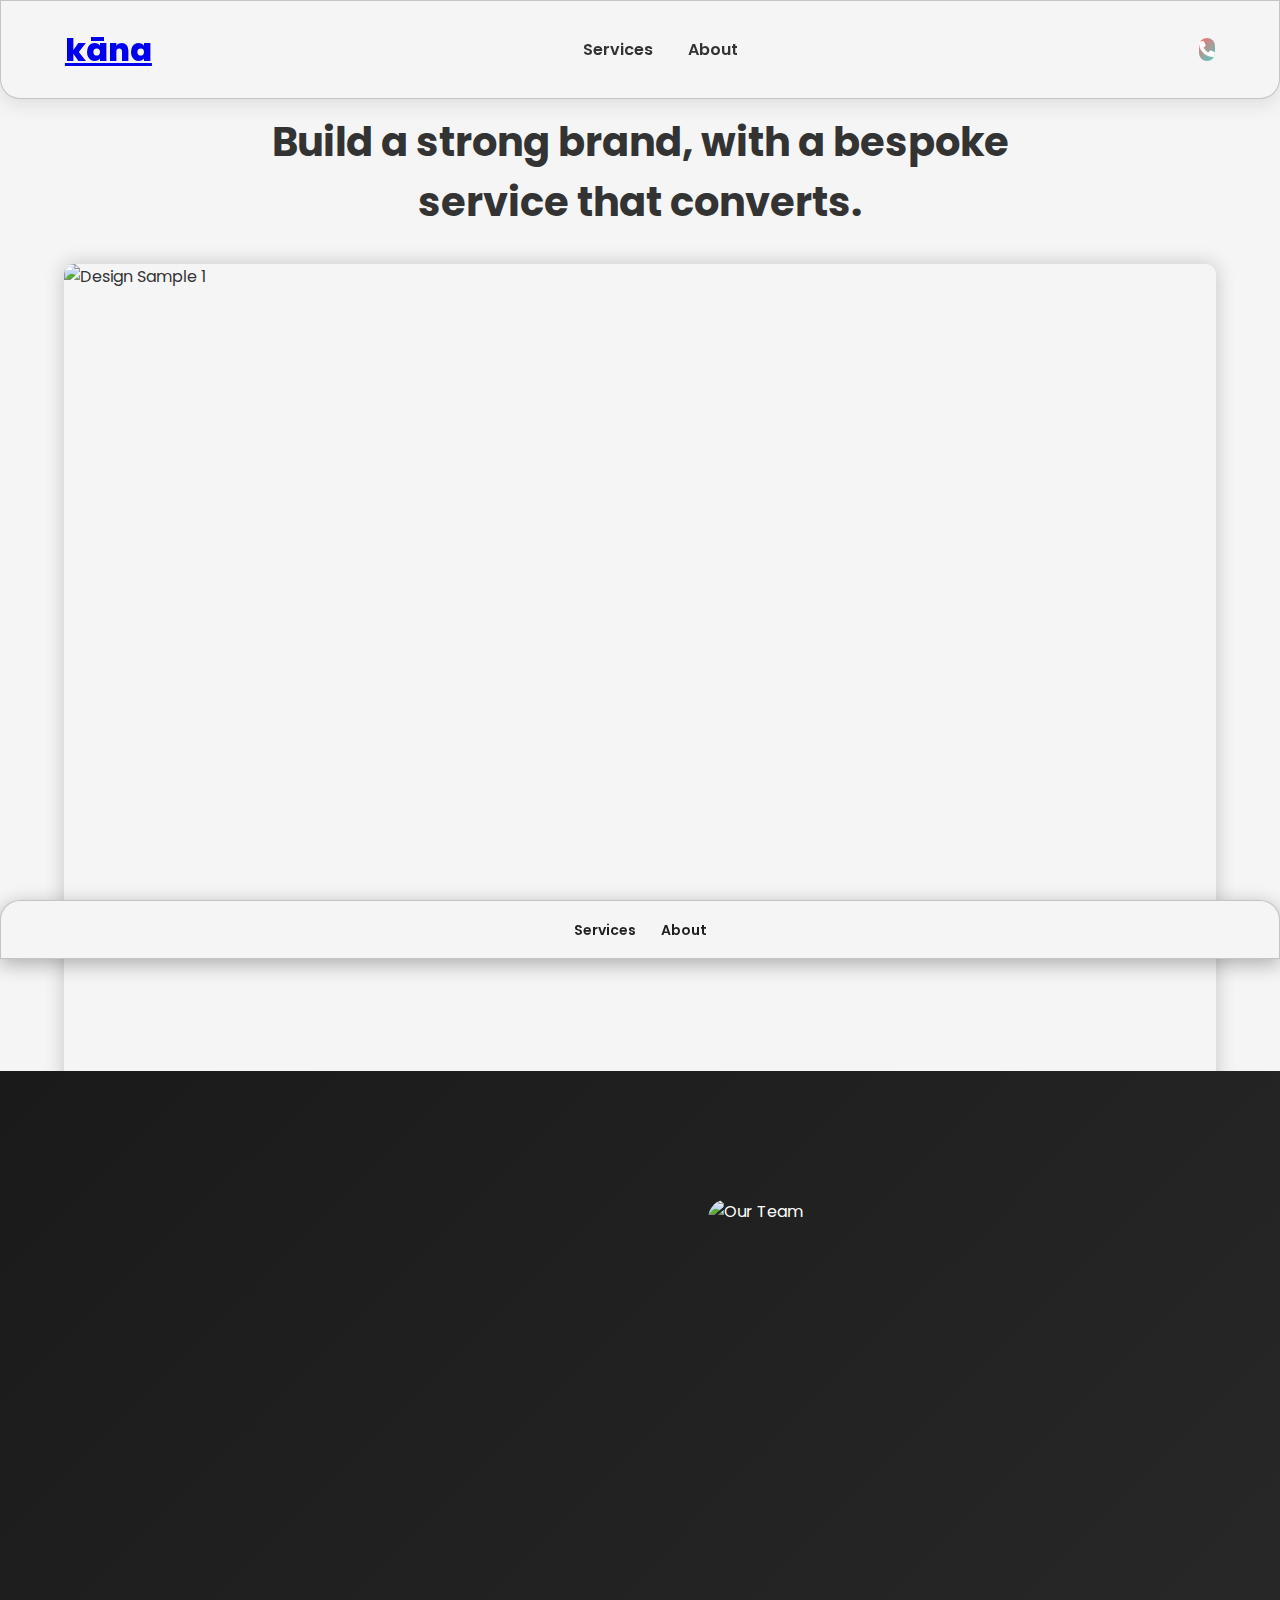
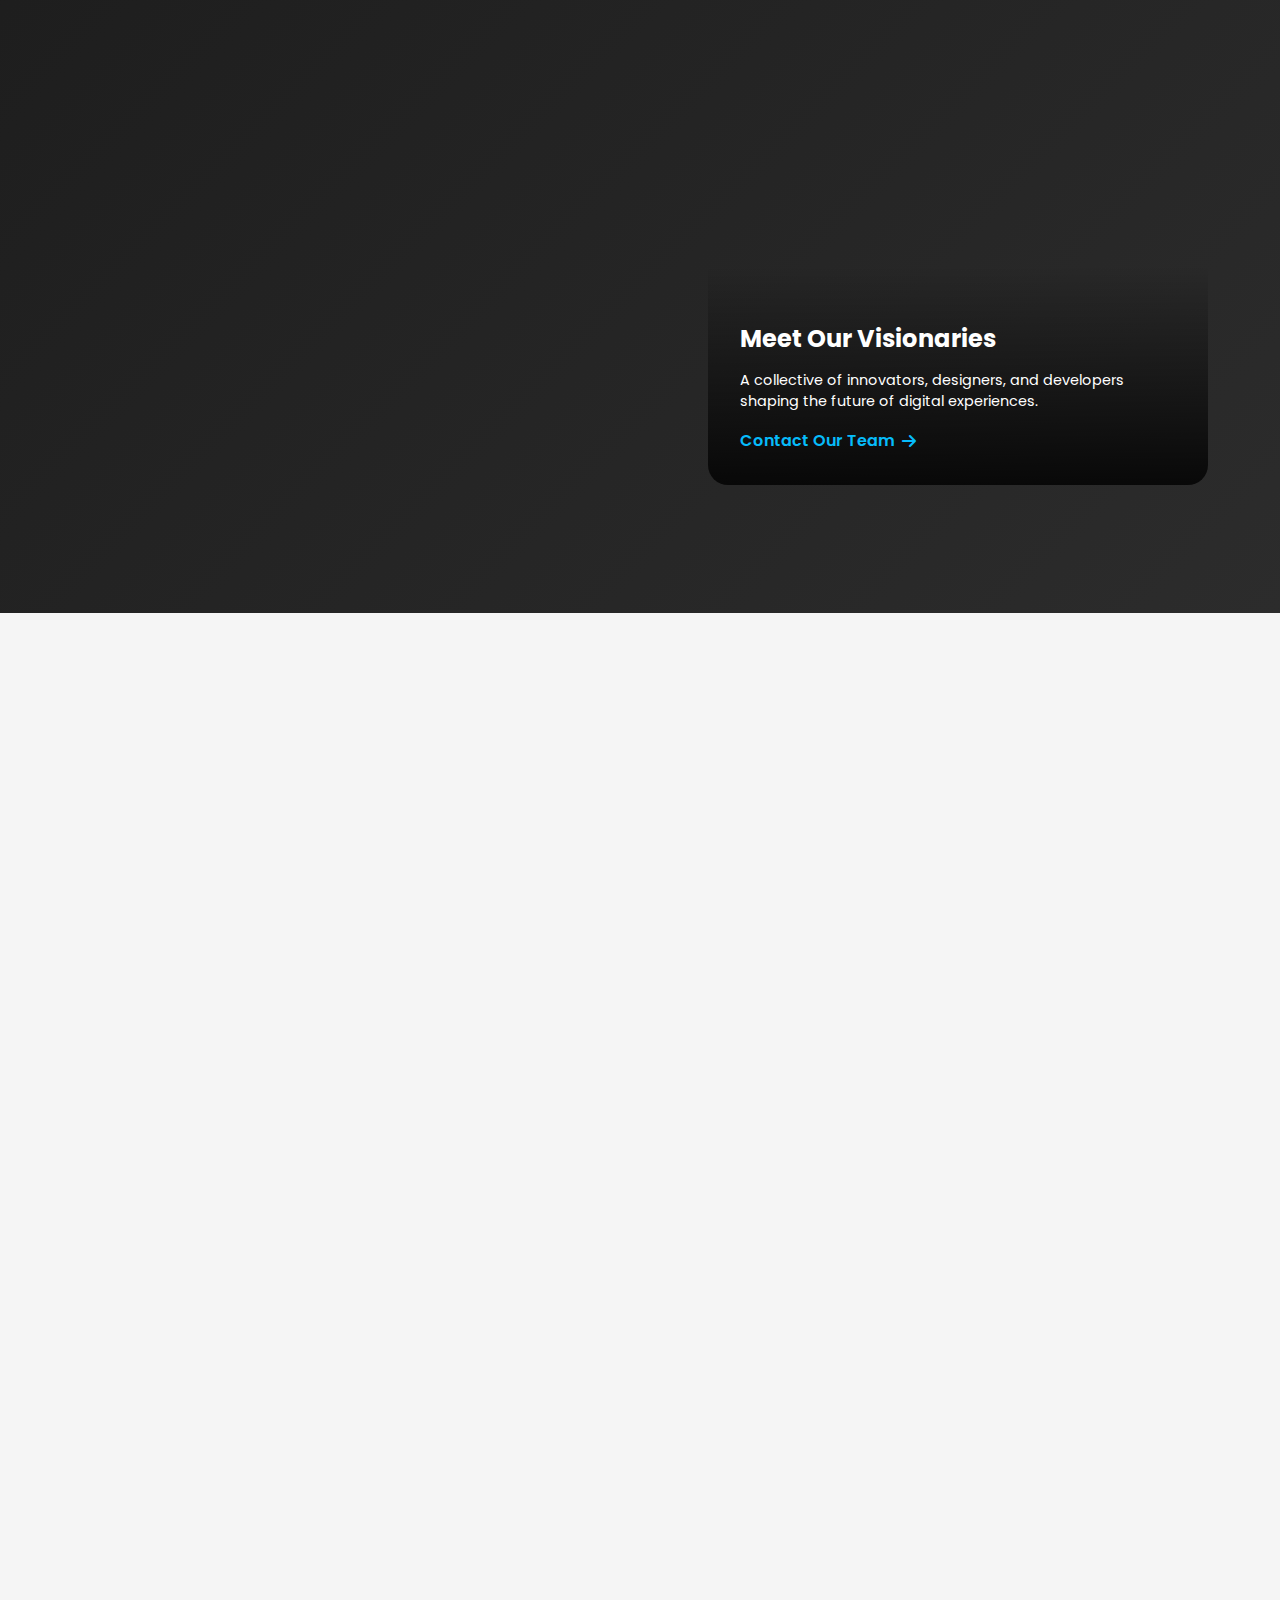
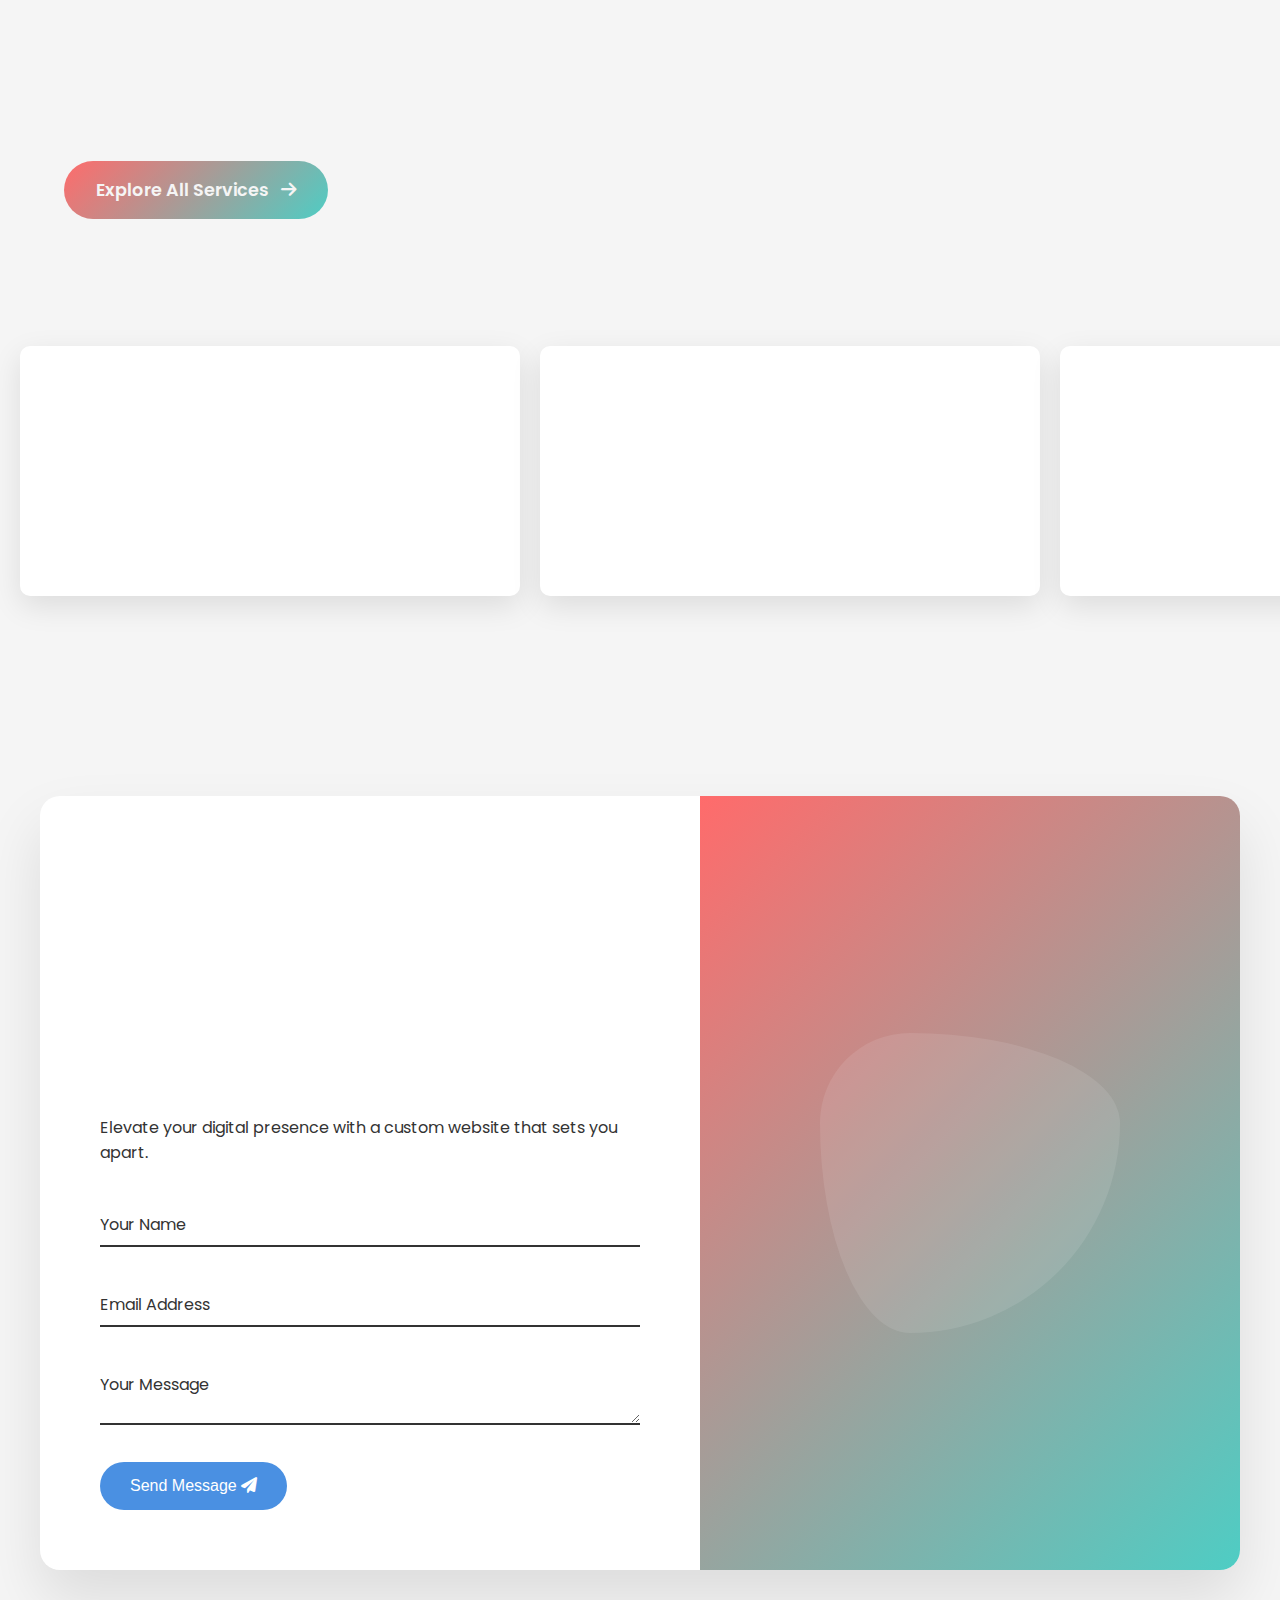
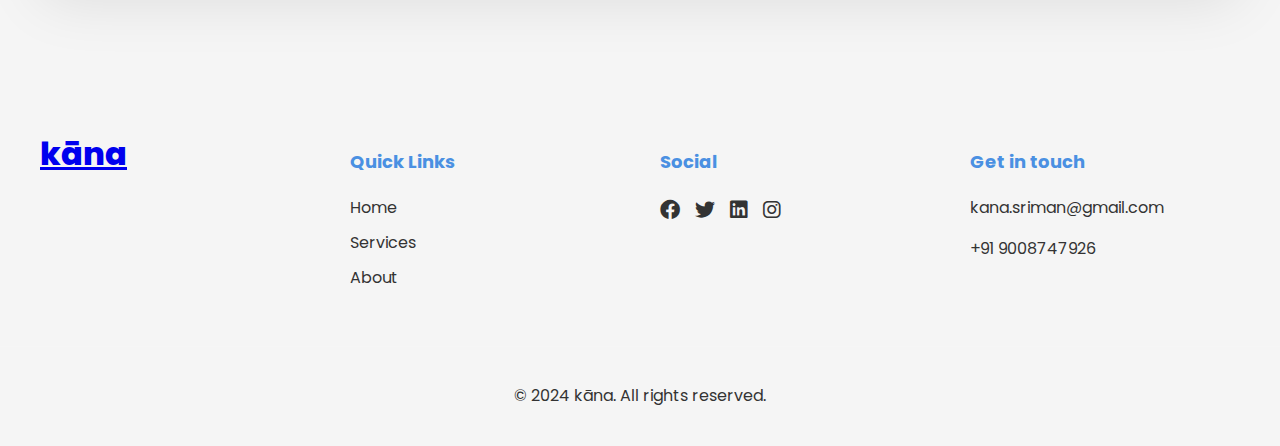
==== commit 5e76cb59: "commit-19" ====
--- a/kana.html
+++ b/kana.html
@@ -241,7 +241,7 @@
     <footer id="footer" class="footer">
         <div class="footer-container">
             <div class="footer-logo">
-                <div class="logo">kāna</div>
+                <div class="logo"><a href="kana.html">kāna</a></div>
             </div>
             <div class="footer-links">
                 <h3>Quick Links</h3>
@@ -256,8 +256,8 @@
                 <div class="social-icons">
                     <a href="#"><i class="fab fa-facebook"></i></a>
                     <a href="#"><i class="fab fa-twitter"></i></a>
-                    <a href="#"><i class="fab fa-linkedin"></i></a>
-                    <a href="#"><i class="fab fa-instagram"></i></a>
+                    <a href="www.linkedin.com/in/kāna-kāna-612539325"><i class="fab fa-linkedin"></i></a>
+                    <a href="https://www.instagram.com/2024kana2024?igsh=bm5uNHliMGpqbTZw"><i class="fab fa-instagram"></i></a>
                 </div>
             </div>
             <div class="footer-newsletter">
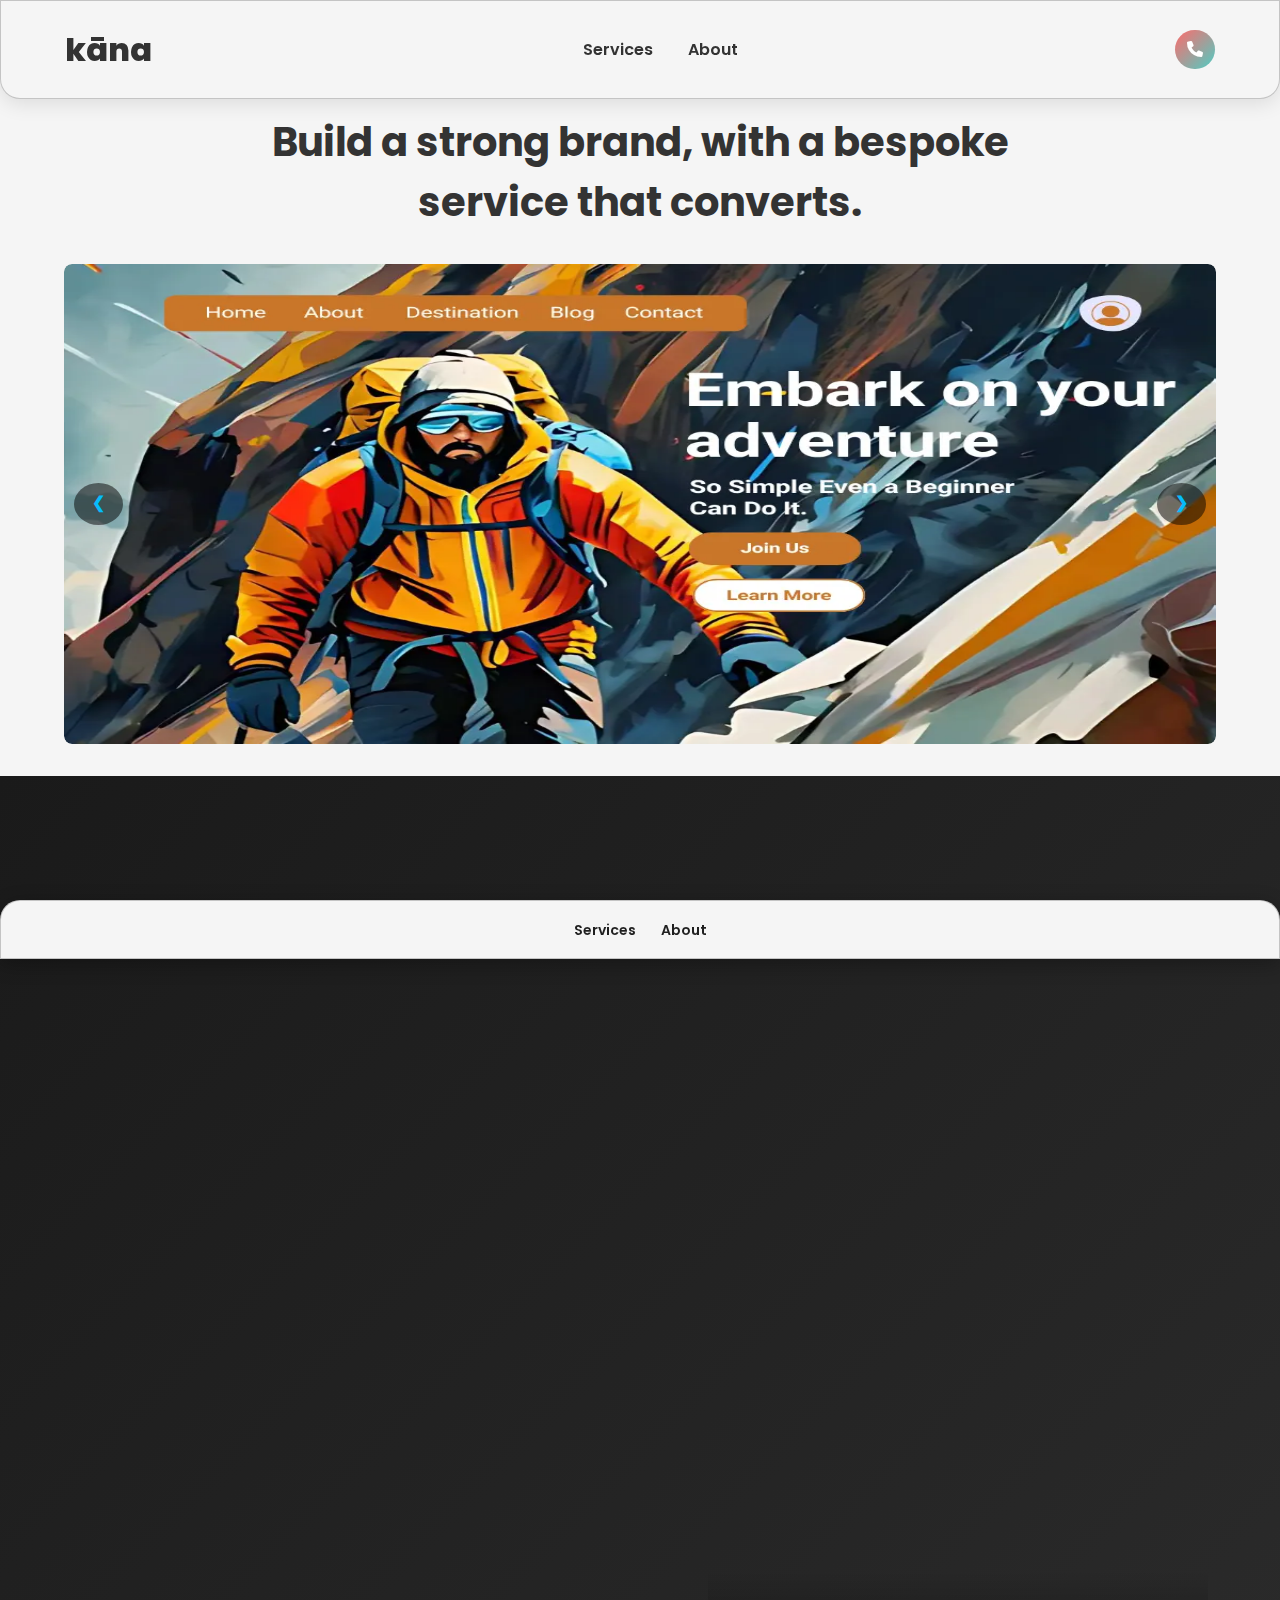
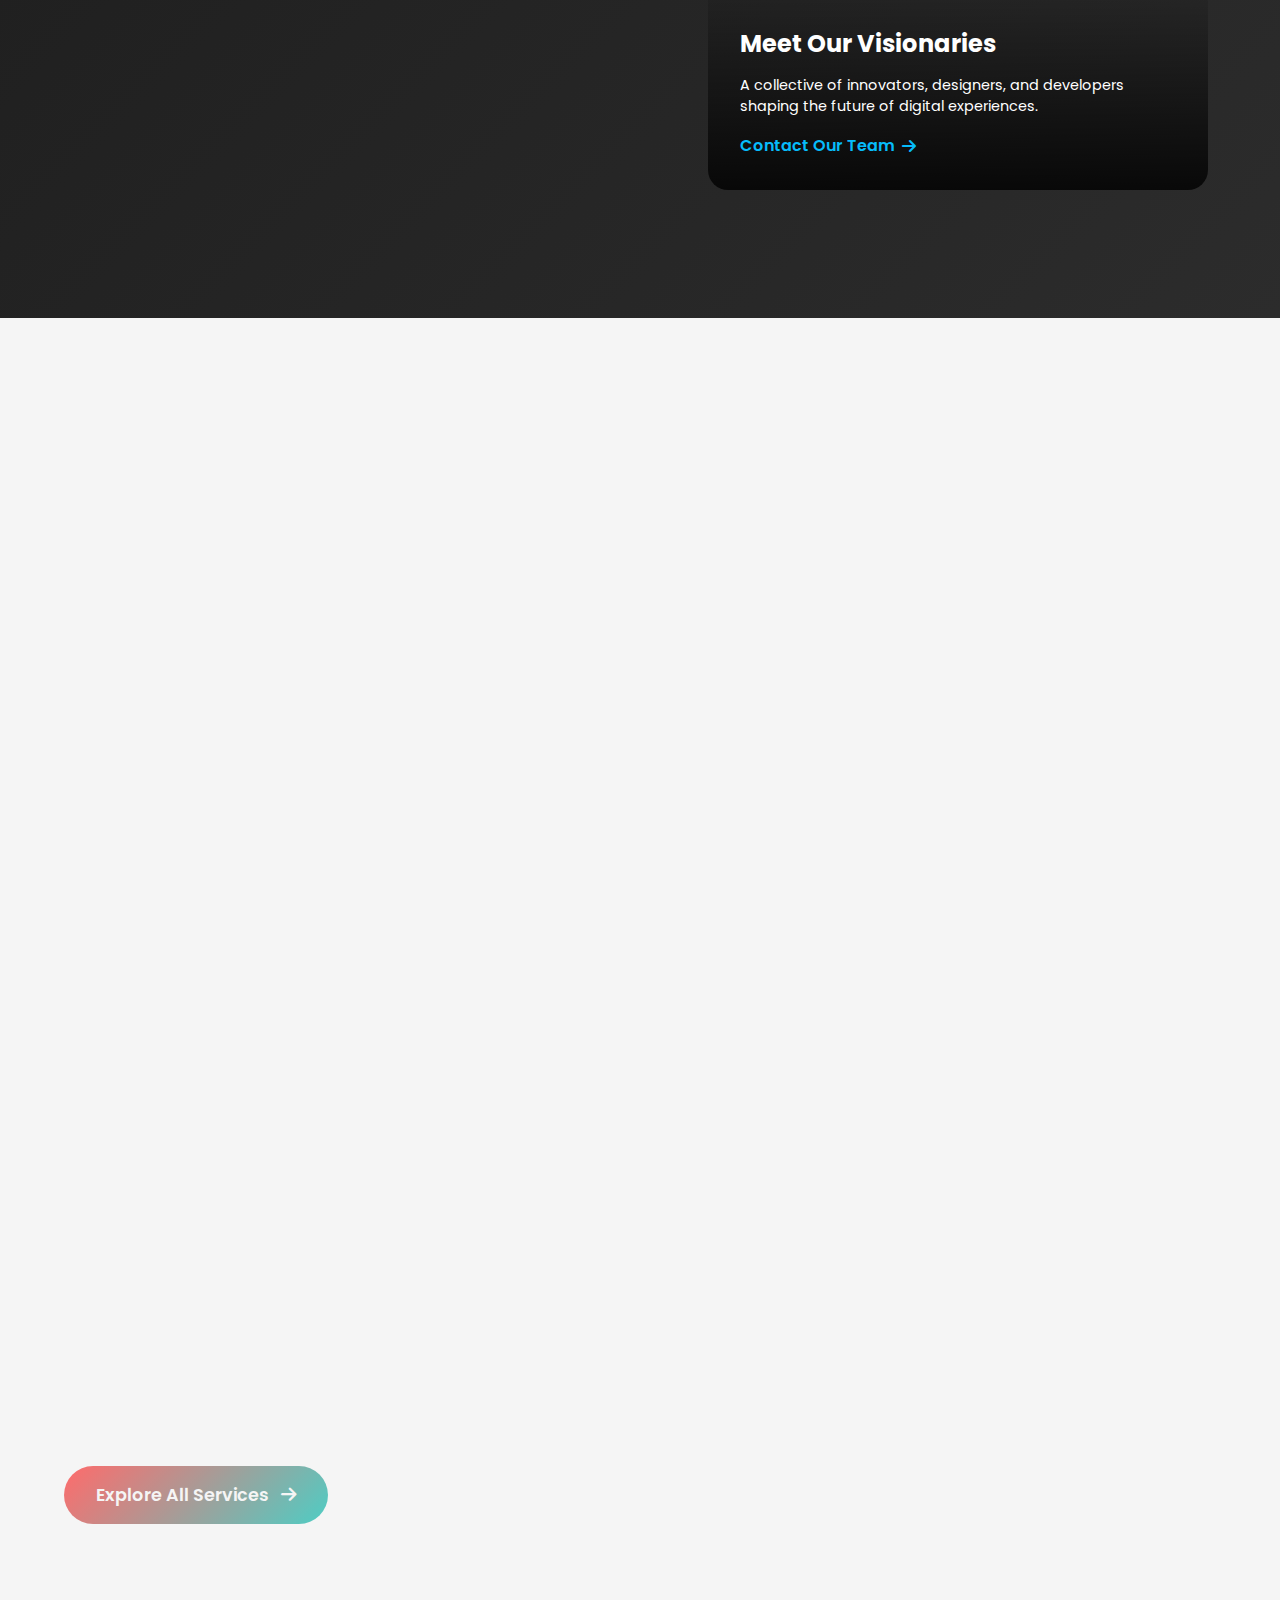
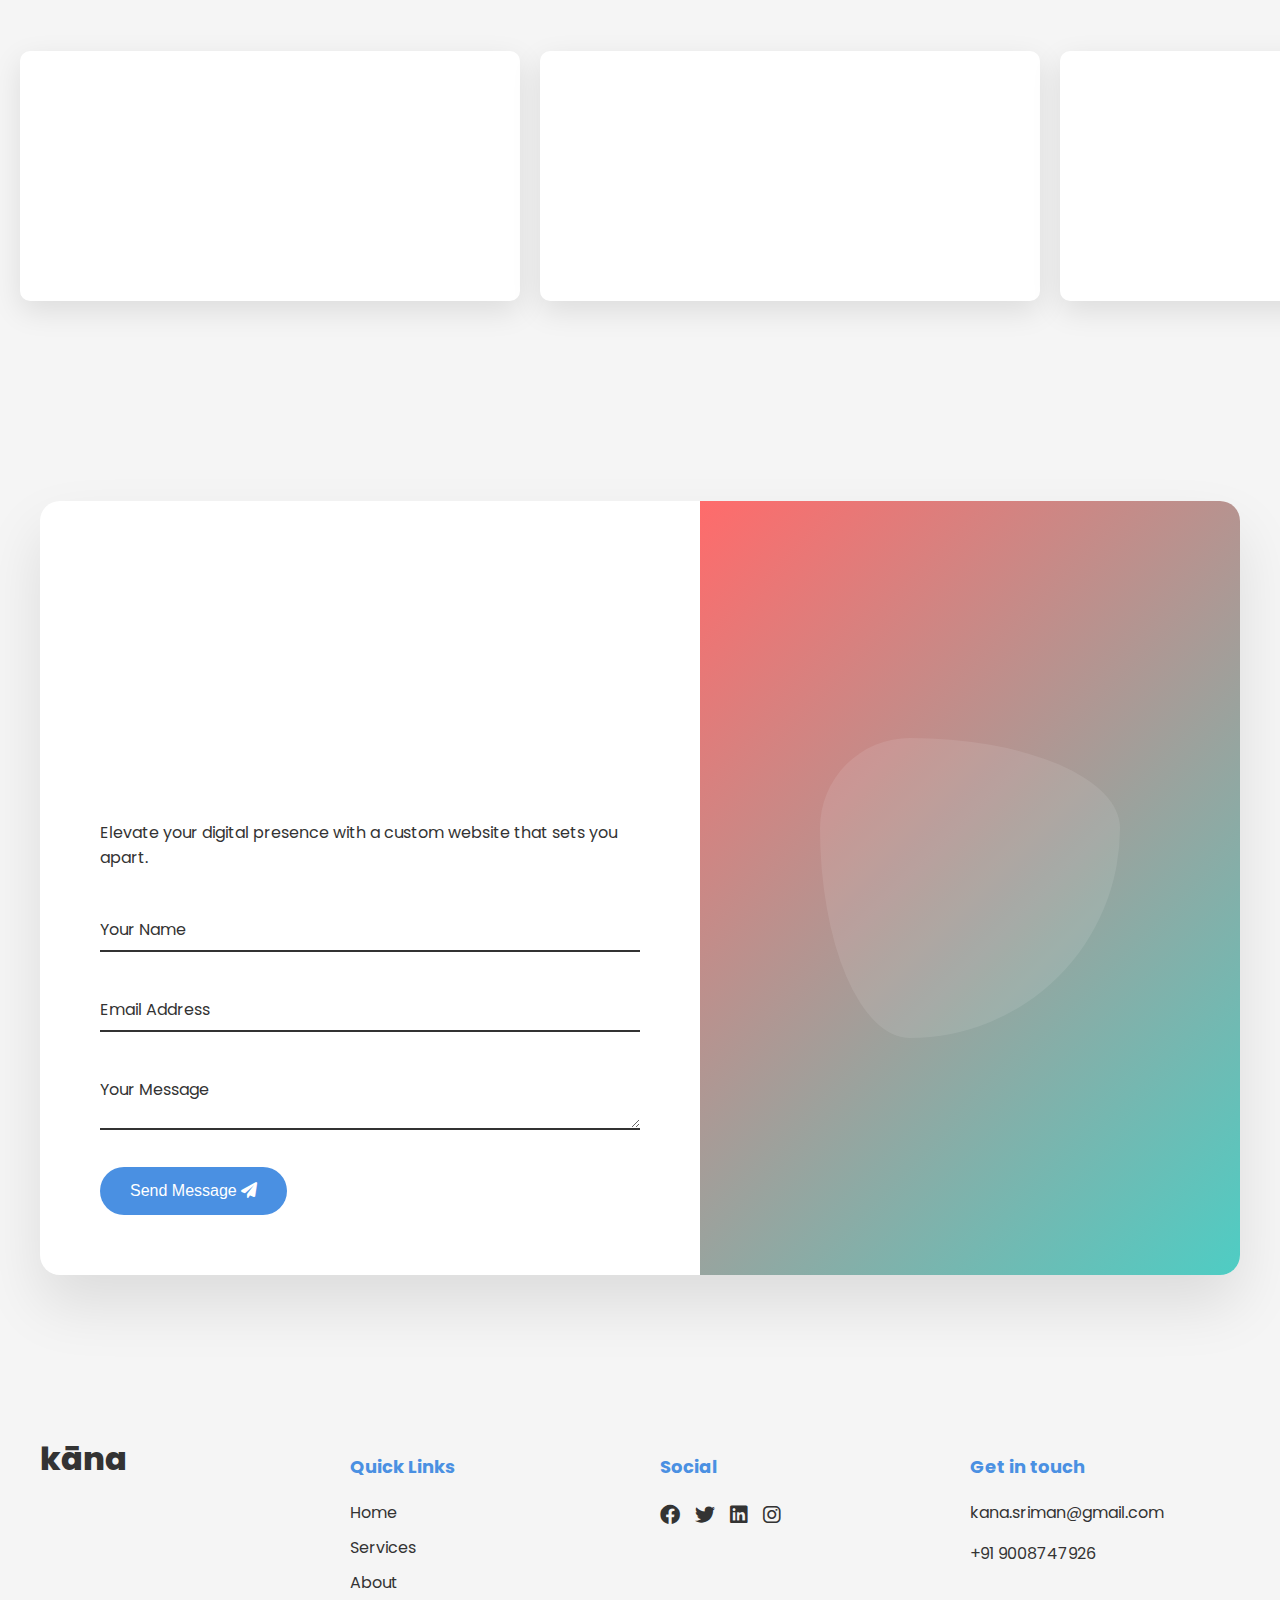
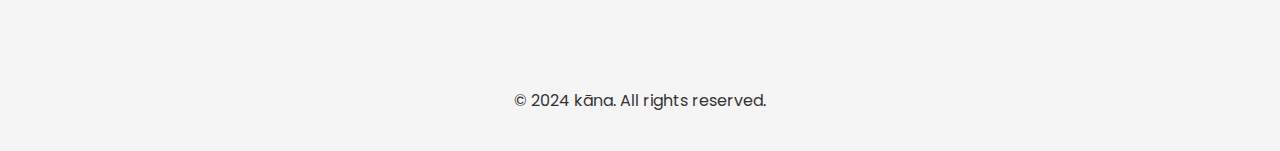
==== commit eeab4e0c: "Update kana.html" ====
--- a/kana.html
+++ b/kana.html
@@ -41,17 +41,26 @@
     </header>
     <main class="container">
         <h1>Build a strong brand, with a bespoke service that converts.</h1>
-        
-        <div class="content-wrapper">
-            <div class="left-container">
-                <div class="carousel">
-                    <img src="images/caro (1).webp" alt="Design Sample 1" class="active">
-                    <img src="images/caro (2).webp" alt="Design Sample 2">
-                    <img src="images/caro (3).webp" alt="Design Sample 2">
-                    <img src="images/caro (4).webp" alt="Design Sample 2">
-                </div>
-            </div>
-        </div>
+    <div class="main-content">
+        <div class="carousel">
+            <div class="carousel-inner">
+              <div class="carousel-item active">
+                <img src="images\caro(1).webp" alt="Image 1">
+              </div>
+              <div class="carousel-item">
+                <img src="images\caro(2).webp" alt="Image 2">
+              </div>
+              <div class="carousel-item">
+                <img src="images\caro(3).webp" alt="Image 3">
+              </div>
+              <div class="carousel-item">
+                <img src="images\caro(4).webp" alt="Image 4">
+              </div>
+            </div>
+            <button class="prev" onclick="moveSlide(-1)">&#10094;</button>
+            <button class="next" onclick="moveSlide(1)">&#10095;</button>
+        </div>
+    </div>  
     </main>
     <section id="about" class="about-section">
         <div class="about-container">
@@ -256,7 +265,7 @@
                 <div class="social-icons">
                     <a href="#"><i class="fab fa-facebook"></i></a>
                     <a href="#"><i class="fab fa-twitter"></i></a>
-                    <a href="www.linkedin.com/in/kāna-kāna-612539325"><i class="fab fa-linkedin"></i></a>
+                    <a href="https://www.linkedin.com/in/kāna-kāna-612539325"><i class="fab fa-linkedin"></i></a>
                     <a href="https://www.instagram.com/2024kana2024?igsh=bm5uNHliMGpqbTZw"><i class="fab fa-instagram"></i></a>
                 </div>
             </div>
@@ -277,6 +286,20 @@
         </button>
     </div>
     <button id="goToTop" class="go-to-top"><i class="fas fa-arrow-up"></i></button>
+    <script>
+
+         // main carusel
+
+    let currentIndex = 0;
+
+function moveSlide(direction) {
+const items = document.querySelectorAll('.carousel-item');
+currentIndex = (currentIndex + direction + items.length) % items.length;
+const offset = -currentIndex * 100;
+document.querySelector('.carousel-inner').style.transform = `translateX(${offset}%)`;
+}
+
+    </script>
     <script src="https://unpkg.com/scrollreveal"></script>
     <!-- GSAP library -->
     <script src="https://cdnjs.cloudflare.com/ajax/libs/gsap/3.6.1/gsap.min.js"></script>
@@ -286,4 +309,4 @@
     <script src="script1.js"></script>
     <script type="module" src="firebase.js"></script>
 
-    </body>+    </body>
--- a/styles.css
+++ b/styles.css
@@ -66,9 +66,14 @@
 
 .logo {
     width: 30%;
+}
+
+.logo a {
     font-family: Poppins;
     font-size: 2rem;
     font-weight: 800;
+    text-decoration: none;
+    color: #333;
 }
 
 nav ul {
@@ -187,6 +192,7 @@
   
 .cta {
     position: relative;
+    padding: 8px 12px;
     width: 42px;
     height: 42px;
     border-radius: 50px;
@@ -195,41 +201,19 @@
     color: #fff;
     transition: width 0.7s;
 }
-.cta:hover {
-    width: 150px;
-    transition: width 0.7s;
-}
-  
+
 .cta .fa-phone {
-    /* transform: rotate(90deg); */
-    opacity: 1;
-    transition: opacity 0.5s
-}
-  
-.cta:hover .fa-phone {
-    opacity: 0;
-    transition: opacity 0.5s
-}
-  
-.button-text {
-    position: absolute;
-    left: 0;
-    opacity: 0;
-    transition: opacity .5s;
-    width: 100%;
     font-size: 1rem;
-    font-weight: 600;
-}
-  
-.cta:hover .button-text {
-    opacity: 1;
-    transition: opacity 0.5s
-}
+}
+
+.cta .fa-phone:hover {
+    color: #e4e4e4;
+}
+
+
 
 .container {
     flex: 1;
-    display: flex;
-    flex-direction: column;
     padding: 2rem 5%;
 }
 
@@ -241,42 +225,64 @@
     margin: 80px auto 2rem;
 }
 
-.content-wrapper {
-    display: flex;
-    gap: 2rem;
-    height: calc(100vh - 125px);
-    min-height: 500px;
-}
-
-.left-container {
-    height: 100vh;
-    flex: 1;
-    display: flex;
-    flex-direction: column;
-}
-
 .carousel {
-    flex: 1;
     position: relative;
+    max-width: 100%;
+    margin: auto;
     overflow: hidden;
-    border-radius: 10px;
-    box-shadow: 0 0 20px rgba(0,0,0,0.2);
-}
-
-.carousel img {
+    border-radius: 8px;
+
+  }
+  
+  .carousel-inner {
+    display: flex;
+    transition: transform 0.5s ease;
+    border-radius: 8px;
+
+  }
+  
+  .carousel-item {
+    min-width: 100%;
+    border-radius: 8px;
+
+  }
+  
+  .carousel img {
+    width: 100%;
+    height: 480px;
+    display: block;
+    border-radius: 8px;
+  }
+  
+  .prev, .next {
     position: absolute;
-    top: 0;
-    left: 0;
-    width: 100%;
-    height: 100%;
-    object-fit: cover;
-    opacity: 0;
-    transition: opacity 0.5s ease-in-out;
-}
-
-.carousel img.active {
-    opacity: 1;
-}
+    top: 50%;
+    transform: translateY(-50%);
+    background-color: rgba(0, 0, 0, 0.5);
+    color: white;
+    border: none;
+    padding: 10px 18px 13px 18px;
+    cursor: pointer;
+    z-index: 1;
+    border-radius: 50%;
+    font-size: 16px;
+    color: #06bcfb;
+    font-weight: 700;
+    transition: ease 0.3s;
+  }
+
+  .prev:hover, .next:hover {
+    background-color: #252525;
+  }
+  
+  .prev {
+    left: 10px;
+  }
+  
+  .next {
+    right: 10px;
+  }
+  
 
 
 /* Styling for about-section */
@@ -475,6 +481,20 @@
 
 .fa-house {
     font-size: 1.2rem;
+}
+
+.container-main-services-img {
+    display: flex;
+    justify-content: center;
+    align-items: center;
+    border-radius: 8px;
+}
+
+.container-main-services-img > img {
+    width: 90%;
+    height: 75%;
+    object-fit: cover;
+    border-radius: 8px;
 }
 
 .services-section {
@@ -798,31 +818,6 @@
     color: var(--primary-color);
 }
 
-.footer-newsletter form {
-    display: flex;
-}
-
-.footer-newsletter input {
-    flex: 1;
-    padding: 10px;
-    border: none;
-    border-radius: 5px 0 0 5px;
-}
-
-.footer-newsletter button {
-    padding: 10px 20px;
-    background: var(--primary-color);
-    color: #fff;
-    border: none;
-    border-radius: 0 5px 5px 0;
-    cursor: pointer;
-    transition: background 0.3s ease;
-}
-
-.footer-newsletter button:hover {
-    background: var(--secondary-color);
-}
-
 .footer-bottom {
     text-align: center;
     margin-top: 40px;
@@ -837,11 +832,11 @@
 
 .testimonial-carousel::-webkit-scrollbar {
 	background-color: #F5F5F5;
-    height: 7px;
+    height: 9px;
 }
 
 .testimonial-carousel::-webkit-scrollbar-thumb {
-    width: 5px !important;
+    width: 7px !important;
     border-radius: 10px;
 	-webkit-box-shadow: inset 0 0 6px rgba(0,0,0,.3);
 	background-color: #555;
@@ -923,6 +918,7 @@
     animation: fadeInDown 1s ease-out;
 }
 
+
 .services-container {
     color: #f5f5f5;
     background-color: #f5f5f5;
@@ -1082,6 +1078,11 @@
     overflow: hidden;
     z-index: 1;
     cursor: pointer;
+    transition: all 0.5s ease;
+}
+
+.contact-link:hover .fa-arrow-right{
+    transform: rotate(90deg);
 }
 
 .contact-link::before {
@@ -1109,16 +1110,20 @@
     }
     
 
-    .content-wrapper {
-        height: 25vh;
+    .main-content {
+        height: 50%;
         min-height: 0;
     }
 
     .container {
-    padding: 2rem 5% 4rem 5%;
+        padding: 2rem 5% 4rem 5%;
     }
     
-    .left-container {
+    .carousel {
+        height: 100%;
+    }
+
+    .carousel-item img {
         height: 100%;
     }
 
@@ -1126,8 +1131,10 @@
     .container h1 {
         font-size: 2rem;
     }
+
+
     .about-section {
-    padding: 5rem 0 8rem 0;
+        padding: 5rem 0 8rem 0;
     }
 
     .services-container h2 {
@@ -1226,6 +1233,14 @@
         flex-direction: column;
     }
 
+    .services-container-1 {
+        padding: 100px 5% 10px 5%;
+    }
+    
+    .services-container-2 {
+        padding: 10px 5% 100px 5%;
+    }
+
     .service-column {
         width: 100%;
     }
